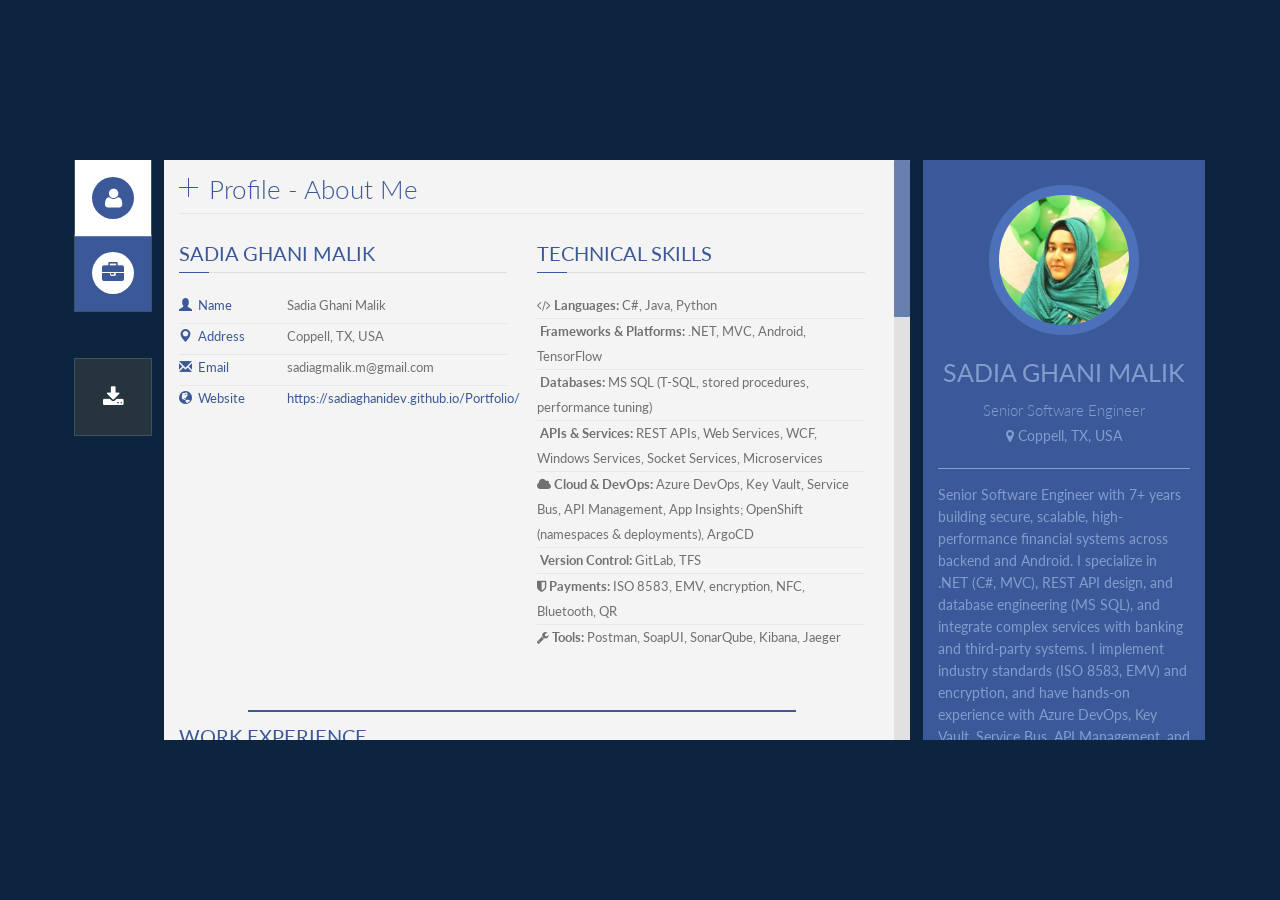
==== index.html @ 2fa60f5a "updated" ====
<!DOCTYPE html>
<!--[if lt IE 7]>      
<html class="no-js lt-ie9 lt-ie8 lt-ie7">
   <![endif]-->
   <!--[if IE 7]>         
   <html class="no-js lt-ie9 lt-ie8">
      <![endif]-->
      <!--[if IE 8]>         
      <html class="no-js lt-ie9">
         <![endif]-->
         <!--[if gt IE 8]><!-->
         <html class="no-js">
            <!--<![endif]-->
            <head>
               <title>Sadia Ghani Malik</title>
               <meta http-equiv="content-type" content="text/html; charset=utf-8" />
               <meta http-equiv="X-UA-Compatible" content="IE=edge,chrome=1">
               <meta name="viewport" content="width=device-width, initial-scale=1, maximum-scale=1" />
               <meta name="description" content="Senior Software Engineer specializing in secure, scalable financial systems: .NET, Android, ISO 8583/EMV, Azure DevOps." />
               <!-- CSS | bootstrap -->
               <link rel="stylesheet" type="text/css" href="css/bootstrap.min.css" />
               <!-- CSS | font-awesome -->
               <link rel="stylesheet" type="text/css" href="css/font-awesome.min.css" />
               <!-- CSS | animate -->
               <link rel="stylesheet" type="text/css" href="css/animate.min.css" />
               <!-- CSS | Normalize -->
               <link rel="stylesheet" type="text/css" href="css/jquery.mCustomScrollbar.css" />
               <!-- CSS | Colors -->
               <link rel="stylesheet" type="text/css" href="css/colors/DarkBlue.css" />
               <!-- CSS | Style -->
               <link rel="stylesheet" type="text/css" href="css/main.css" />
               <!-- CSS | prettyPhoto -->
               <link rel="stylesheet" type="text/css" href="css/prettyPhoto.css" />
               <!-- CSS | Google Fonts -->
               <link href="https://fonts.googleapis.com/css?family=Lato:300,400" rel='stylesheet' type='text/css'>
               <style>
                  @media only screen and (max-width: 991px) {
                    .resp-vtabs .resp-tabs-container { margin-left: 13px; }
                  }
                  @media only screen and (min-width: 800px) and (max-width: 991px) {
                    .resp-vtabs .resp-tabs-container { margin-left: 13px; width: 89%; }
                  }
               </style>
            </head>
            <body>
               <!--[if lt IE 7]>
               <p class="browsehappy">You are using an <strong>outdated</strong> browser. Please <a href="http://browsehappy.com/">upgrade your browser</a> to improve your experience.</p>
               <![endif]-->
               <!-- Laoding page -->
               <div id="preloader"><div id="spinner"></div></div>

               <div class="wrapper">
                  <section class="tab-content">
                     <div class="container">
                        <div class="row">
                           <div class="col-md-12">
                              <div class="row">
                                 <div class="col-md-3 widget-profil">
                                    <div class="row">
                                       <!-- Profile Image -->
                                       <div class="col-lg-12 col-md-12 col-sm-3 col-xs-12">
                                          <div class="image-holder one" id="pic_prof_1" style="display:none">
                                             <img class="head-image up circle" src="http://placehold.it/150x150" width="150" height="150" alt="" />
                                             <img class="head-image up-left circle" src="http://placehold.it/150x150" width="150" height="150" alt="" />
                                             <img class="head-image left circle" src="http://placehold.it/150x150" width="150" height="150" alt="" />
                                             <img class="head-image down-left circle" src="http://placehold.it/150x150" width="150" height="150" alt="" />
                                             <img class="head-image down circle" src="http://placehold.it/150x150" width="150" height="150" alt="" />
                                             <img class="head-image down-right circle" src="http://placehold.it/150x150" width="150" height="150" alt="" />
                                             <img class="head-image right circle" src="http://placehold.it/150x150" width="150" height="150" alt="" />
                                             <img class="head-image up-right circle" src="http://placehold.it/150x150" width="150" height="150" alt="" />
                                             <img class="head-image front circle" src="http://placehold.it/150x150" width="150" height="150" alt="" />
                                          </div>
                                          <div class="circle-img" id="pic_prof_2"></div>
                                       </div>
                                       <!-- End Profile Image -->
                                       <div class="col-lg-12 col-md-12 col-sm-9 col-xs-12">
                                          <!-- Profile info -->
                                          <div id="profile_info">
                                             <h1 id="name" class="transition-02">Sadia Ghani Malik</h1>
                                             <h4 class="line">Senior Software Engineer</h4>
                                             <h6><span class="fa fa-map-marker"></span> Coppell, TX, USA</h6>
                                          </div>
                                          <!-- End Profile info -->
                                          <!-- Profile Description -->
                                          <div id="profile_desc">
                                             <p>
                                               Senior Software Engineer with 7+ years building secure, scalable, high-performance financial systems across backend and Android. I specialize in .NET (C#, MVC), REST API design, and database engineering (MS SQL), and integrate complex services with banking and third-party systems. I implement industry standards (ISO 8583, EMV) and encryption, and have hands-on experience with Azure DevOps, Key Vault, Service Bus, API Management, and observability (App Insights, Kibana, Jaeger). I enjoy mentoring teams and translating deep technical concepts for business stakeholders.
                                             </p>
                                          </div>
                                          <!-- End Profile Description -->
                                          <!-- Social -->
                                          <div id="profile_social">
                                             <h6>My Social Profiles</h6>
                                             <a href="https://www.linkedin.com/in/sadiaghanimalik"><i class="fa fa-linkedin"></i></a>
                                             <div class="clear"></div>
                                          </div>
                                          <!-- End Social -->
                                       </div>
                                    </div>
                                 </div>

                                 <div class="col-md-9 flexy_content" style="padding-left:0;padding-right:0;">
                                    <!-- verticalTab menu -->
                                    <div id="verticalTab">
                                       <ul class="resp-tabs-list">
                                          <li class="tabs-profile hi-icon-wrap hi-icon-effect-5 hi-icon-effect-5a profile" data-tab-name="profile">
                                             <span class="tite-list">profile</span>
                                             <i class="fa fa-user icon_menu icon_menu_active"></i>
                                          </li>
                                          <li class="tabs-portfolio hi-icon-wrap hi-icon-effect-5 hi-icon-effect-5a" data-tab-name="portfolio" style="margin-bottom:48px !important;">
                                             <span class="tite-list">portfolio</span>
                                             <i class="fa fa-briefcase icon_menu"></i>
                                          </li>
                                          <a href="cv/Sadia_Ghani_CV.pdf" id="downlowd"><i class="fa fa-download icon_print"></i> </a>
                                       </ul>

                                       <div class="resp-tabs-container">
                                          <!-- profile -->
                                          <div id="profile" class="content_2">
                                             <h1 class="h-bloc">Profile - About Me</h1>

                                             <div class="row top-p">
                                                <div class="col-md-6 profile-l">
                                                   <div class="title_content">
                                                      <div class="text_content">Sadia Ghani Malik</div>
                                                      <div class="clear"></div>
                                                   </div>
                                                   <ul class="about">
                                                      <li>
                                                         <i class="glyphicon glyphicon-user"></i>
                                                         <label>Name</label>
                                                         <span class="value">Sadia Ghani Malik</span>
                                                         <div class="clear"></div>
                                                      </li>
                                                      <li>
                                                         <i class="glyphicon glyphicon-map-marker"></i>
                                                         <label>Address</label>
                                                         <span class="value"> Coppell, TX, USA</span>
                                                         <div class="clear"></div>
                                                      </li>
                                                      <li>
                                                         <i class="glyphicon glyphicon-envelope"></i>
                                                         <label>Email</label>
                                                         <span class="value">sadiagmalik.m@gmail.com</span>
                                                         <div class="clear"></div>
                                                      </li>
                                                      <li>
                                                         <i class="glyphicon glyphicon-globe"></i>
                                                         <label>Website</label>
                                                         <span class="value"><a href="#" target="_blank">https://sadiaghanidev.github.io/Portfolio/</a></span>
                                                         <div class="clear"></div>
                                                      </li>
                                                   </ul>
                                                </div>

                                                <!-- Skills -->
                                                <div class="col-md-6">
                                                   <div class="title_content">
                                                      <div class="text_content">Technical Skills</div>
                                                      <div class="clear"></div>
                                                   </div>
                                                   <ul class="about">
                                                      <li><i class="fa fa-code"></i> <strong>Languages:</strong> C#, Java, Python</li>
                                                      <li><i class="fa fa-cubes"></i> <strong>Frameworks &amp; Platforms:</strong> .NET, MVC, Android, TensorFlow</li>
                                                      <li><i class="fa fa-database"></i> <strong>Databases:</strong> MS SQL (T-SQL, stored procedures, performance tuning)</li>
                                                      <li><i class="fa fa-plug"></i> <strong>APIs &amp; Services:</strong> REST APIs, Web Services, WCF, Windows Services, Socket Services, Microservices</li>
                                                      <li><i class="fa fa-cloud"></i> <strong>Cloud &amp; DevOps:</strong> Azure DevOps, Key Vault, Service Bus, API Management, App Insights; OpenShift (namespaces &amp; deployments), ArgoCD</li>
                                                      <li><i class="fa fa-git"></i> <strong>Version Control:</strong> GitLab, TFS</li>
                                                      <li><i class="fa fa-shield"></i> <strong>Payments:</strong> ISO 8583, EMV, encryption, NFC, Bluetooth, QR</li>
                                                      <li><i class="fa fa-wrench"></i> <strong>Tools:</strong> Postman, SoapUI, SonarQube, Kibana, Jaeger</li>
                                                   </ul>
                                                </div>
                                             </div>

                                             <!-- Experience -->
                                             <div class="clear"></div>
                                             <div class="border-list"></div>
                                             <div class="title_content">
                                                <div class="text_content">Work Experience</div>
                                                <div class="clear"></div>
                                             </div>

                                             <div class="row">
                                                <div class="col-md-12">
                                                   <h4><strong>Senior Software Engineer (.NET)</strong> — Veripark Pvt Ltd <span style="font-weight:300">| Mar 2024 – Jun 2025</span></h4>
                                                   <ul class="list-unstyled" style="margin-bottom:20px;">
                                                      <li>• Built and supported VeriLink integrations with core banking systems; aligned services with BIAN standards for interoperability.</li>
                                                      <li>• Worked across Azure DevOps pipelines, Azure Key Vault, Service Bus, and API Management to ship secure, scalable services.</li>
                                                      <li>• Used App Insights, Kibana, and Jaeger for logging/tracing; contributed to YAML configs for OpenShift deployments integrated with ArgoCD.</li>
                                                      <li>• Collaborated with infra to streamline CI/CD and environment configurations.</li>
                                                   </ul>

                                                   <h4><strong>Software Development Manager / Senior Software Engineer / Software Developer</strong> — Wemsol Pvt Ltd <span style="font-weight:300">| Mar 2016 – Apr 2022</span></h4>
                                                   <ul class="list-unstyled">
                                                      <li>• Implemented ISO 8583 messaging between POS and providers (e.g., Euronet) to ensure secure transaction processing.</li>
                                                      <li>• Led Visa/Mastercard/UnionPay certifications; enforced global payment standards.</li>
                                                      <li>• Revamped Keenu Wallet to layered architecture using Factory Pattern, reducing duplication &gt;30% and improving scalability.</li>
                                                      <li>• Built .NET Core services with Onion architecture and patterns; migrated inline SQL to stored procedures (cut execution time ~40%).</li>
                                                      <li>• Added queue-based transactions for alerts/rewards to improve throughput; optimized payload compression for faster backend communication.</li>
                                                      <li>• Built secure Android apps with AES, QR, NFC, and Bluetooth; mentored team and supported banking/ticketing/billing integrations end-to-end.</li>
                                                   </ul>
                                                </div>
                                             </div>

                                             <!-- Education -->
                                             <div class="clear"></div>
                                             <div class="border-list"></div>
                                             <div class="title_content">
                                                <div class="text_content">Education</div>
                                                <div class="clear"></div>
                                             </div>
                                             <ul class="about">
                                                <li>
                                                  <i class="fa fa-graduation-cap"></i>
                                                  <strong>MS, Data Science</strong> — National University of Computer &amp; Emerging Sciences (FAST), Karachi, Pakistan <span style="font-weight:300">| Aug 2019 – Jun 2023</span>
                                                </li>
                                                <li>
                                                  <i class="fa fa-graduation-cap"></i>
                                                  <strong>BS, Computer Engineering</strong> — Sir Syed University of Engineering &amp; Technology (SSUET), Karachi, Pakistan <span style="font-weight:300">| Jan 2012 – Dec 2015</span> — <em>Award: Gold Medal</em>
                                                </li>
                                             </ul>

                                             <!-- Certifications -->
                                             <div class="clear"></div>
                                             <div class="border-list"></div>
                                             <div class="title_content">
                                                <div class="text_content">Certifications</div>
                                                <div class="clear"></div>
                                             </div>
                                             <ul class="about">
                                                <li><i class="fa fa-certificate"></i> Neural Networks and Deep Learning (Coursera), May 2020</li>
                                                <li><i class="fa fa-certificate"></i> Android Application Development (AMI Apex), Jan–May 2015</li>
                                                <li><i class="fa fa-certificate"></i> .NET Development (SSUET), Feb–Apr 2014</li>
                                                <li><i class="fa fa-certificate"></i> HTML5 (SSUET), May–Sep 2013</li>
                                             </ul>

                                             <!-- Publications -->
                                             <div class="clear"></div>
                                             <div class="border-list"></div>
                                             <div class="title_content">
                                                <div class="text_content">Research &amp; Publications</div>
                                                <div class="clear"></div>
                                             </div>
                                             <ul class="about">
                                                <li>
                                                  <i class="fa fa-file-text-o"></i>
                                                  Malik, S. G., Jamil, S. S., Aziz, A., Ullah, S., Ullah, I., &amp; Abohashrh, M. (2024). High-Precision Skin Disease Diagnosis through Deep Learning on Dermoscopic Images. <em>Bioengineering</em>, 11(9), 867.
                                                </li>
                                             </ul>

                                             <!-- Services (kept, but clarified) -->
                                             <div class="clear"></div>
                                             <div class="border-list"></div>
                                             <div class="row" id="services" style="margin-left:2px">
                                                <div class="col-md-12">
                                                   <div class="title_content">
                                                      <div class="text_content">What I Do</div>
                                                      <div class="clear"></div>
                                                   </div>
                                                   <div class="col-md-4 pack-service">
                                                      <div class="service">
                                                         <div class="service-icon"><i class="fa fa-mobile"></i></div>
                                                         <div class="service-detail">
                                                            <h6>Android &amp; Mobile</h6>
                                                            <p>Secure Android apps with NFC, QR, Bluetooth, AES; performance-minded UX.</p>
                                                         </div>
                                                      </div>
                                                   </div>
                                                   <div class="col-md-4 pack-service">
                                                      <div class="service">
                                                         <div class="service-icon"><i class="fa fa-cogs"></i></div>
                                                         <div class="service-detail">
                                                            <h6>.NET Backend</h6>
                                                            <p>REST APIs, microservices, WCF/Windows services, SQL optimization.</p>
                                                         </div>
                                                      </div>
                                                   </div>
                                                   <div class="col-md-4 pack-service">
                                                      <div class="service">
                                                         <div class="service-icon"><i class="fa fa-cloud"></i></div>
                                                         <div class="service-detail">
                                                            <h6>Cloud &amp; DevOps</h6>
                                                            <p>Azure DevOps pipelines, Key Vault, Service Bus, API Mgmt, observability.</p>
                                                         </div>
                                                      </div>
                                                   </div>
                                                </div>
                                             </div>

                                             <div class="clear"></div>
                                             <div class="border-list"></div>
                                             <div class="clear"></div>
                                          </div>
                                          <!-- End .profile -->

                                          <!-- .portfolio (unchanged) -->
                                          <div id="portfolio" class="content_2">
                                             <h1 class="h-bloc">Portfolio - My Works</h1>
                                             <div class="container-portfolio">
                                                <ul id="filters" class="clearfix">
                                                   <li><span class="filter active" data-filter="catScanNPay catKRLP catBAHL catDC">All</span></li>
                                                   <li><span class="filter" data-filter="catScanNPay">ScanNPay</span></li>
                                                   <li><span class="filter" data-filter="catBAHL">Bank Al Habib</span></li>
                                                   <li><span class="filter" data-filter="catDC">Debit Credit</span></li>
                                                </ul>

                                                <div id="portfoliolist">
                                                   <!-- ScanNPay items (unchanged) -->
                                                   <div class="portfolio catScanNPay" data-cat="catScanNPay">
                                                      <div class="portfolio-wrapper">
                                                         <a href="images/portfolioImages/ScanNPay/1SCANNPAY.jpg" rel="portfolio">
                                                            <img src="images/portfolioImages/ScanNPay/1SCANNPAY.jpg" alt="Visual Infography" />
                                                            <div class="label"><div class="label-text">
                                                               <a class="text-title">Scan N Pay</a>
                                                               <span class="text-category">QR Payment</span>
                                                            </div><div class="label-bg"></div></div>
                                                         </a>
                                                      </div>
                                                   </div>

                                                   <div class="portfolio catScanNPay" data-cat="catScanNPay">
                                                      <div class="portfolio-wrapper">
                                                         <a href="images/portfolioImages/ScanNPay/2SCANNPAY.jpg" rel="portfolio">
                                                            <img src="images/portfolioImages/ScanNPay/2SCANNPAY.jpg" alt="Visual Infography" />
                                                            <div class="label"><div class="label-text">
                                                               <a class="text-title">Scan N Pay</a>
                                                               <span class="text-category">QR Payment</span>
                                                            </div><div class="label-bg"></div></div>
                                                         </a>
                                                      </div>
                                                   </div>

                                                   <div class="portfolio catScanNPay" data-cat="catScanNPay">
                                                      <div class="portfolio-wrapper">
                                                         <a href="images/portfolioImages/ScanNPay/3SCANNPAY.jpg" rel="portfolio">
                                                            <img src="images/portfolioImages/ScanNPay/3SCANNPAY.jpg" alt="Visual Infography" />
                                                            <div class="label"><div class="label-text">
                                                               <a class="text-title">Scan N Pay</a>
                                                               <span class="text-category">QR Payment</span>
                                                            </div><div class="label-bg"></div></div>
                                                         </a>
                                                      </div>
                                                   </div>

                                                   <div class="portfolio catScanNPay" data-cat="catScanNPay">
                                                      <div class="portfolio-wrapper">
                                                         <a href="images/portfolioImages/ScanNPay/4SCANNPAY.jpg" rel="portfolio">
                                                            <img src="images/portfolioImages/ScanNPay/4SCANNPAY.jpg" alt="Visual Infography" />
                                                            <div class="label"><div class="label-text">
                                                               <a class="text-title">Scan N Pay</a>
                                                               <span class="text-category">QR Payment</span>
                                                            </div><div class="label-bg"></div></div>
                                                         </a>
                                                      </div>
                                                   </div>

                                                   <div class="portfolio catScanNPay" data-cat="catScanNPay">
                                                      <div class="portfolio-wrapper">
                                                         <a href="images/portfolioImages/ScanNPay/5SCANNPAY.jpg" rel="portfolio">
                                                            <img src="images/portfolioImages/ScanNPay/5SCANNPAY.jpg" alt="Visual Infography" />
                                                            <div class="label"><div class="label-text">
                                                               <a class="text-title">Scan N Pay</a>
                                                               <span class="text-category">QR Payment</span>
                                                            </div><div class="label-bg"></div></div>
                                                         </a>
                                                      </div>
                                                   </div>

                                                   <div class="portfolio catScanNPay" data-cat="catScanNPay">
                                                      <div class="portfolio-wrapper">
                                                         <a href="images/portfolioImages/ScanNPay/6SCANNPAY.jpg" rel="portfolio">
                                                            <img src="images/portfolioImages/ScanNPay/6SCANNPAY.jpg" alt="Visual Infography" />
                                                            <div class="label"><div class="label-text">
                                                               <a class="text-title">Scan N Pay</a>
                                                               <span class="text-category">QR Payment</span>
                                                            </div><div class="label-bg"></div></div>
                                                         </a>
                                                      </div>
                                                   </div>

                                                   <div class="portfolio catScanNPay" data-cat="catScanNPay">
                                                      <div class="portfolio-wrapper">
                                                         <a href="images/portfolioImages/ScanNPay/7SCANNPAY.jpg" rel="portfolio">
                                                            <img src="images/portfolioImages/ScanNPay/7SCANNPAY.jpg" alt="Visual Infography" />
                                                            <div class="label"><div class="label-text">
                                                               <a class="text-title">Scan N Pay</a>
                                                               <span class="text-category">QR Payment</span>
                                                            </div><div class="label-bg"></div></div>
                                                         </a>
                                                      </div>
                                                   </div>

                                                   <div class="portfolio catScanNPay" data-cat="catScanNPay">
                                                      <div class="portfolio-wrapper">
                                                         <a href="images/portfolioImages/ScanNPay/8SCANNPAY.jpg" rel="portfolio">
                                                            <img src="images/portfolioImages/ScanNPay/8SCANNPAY.jpg" alt="Visual Infography" />
                                                            <div class="label"><div class="label-text">
                                                               <a class="text-title">Scan N Pay</a>
                                                               <span class="text-category">QR Payment</span>
                                                            </div><div class="label-bg"></div></div>
                                                         </a>
                                                      </div>
                                                   </div>

                                                   <div class="portfolio catScanNPay" data-cat="catScanNPay">
                                                      <div class="portfolio-wrapper">
                                                         <a href="images/portfolioImages/ScanNPay/9SCANNPAY.jpg" rel="portfolio">
                                                            <img src="images/portfolioImages/ScanNPay/9SCANNPAY.jpg" alt="Visual Infography" />
                                                            <div class="label"><div class="label-text">
                                                               <a class="text-title">Scan N Pay</a>
                                                               <span class="text-category">QR Payment</span>
                                                            </div><div class="label-bg"></div></div>
                                                         </a>
                                                      </div>
                                                   </div>

                                                   <div class="portfolio catScanNPay" data-cat="catScanNPay">
                                                      <div class="portfolio-wrapper">
                                                         <a href="images/portfolioImages/ScanNPay/10SCANNPAY.jpg" rel="portfolio">
                                                            <img src="images/portfolioImages/ScanNPay/10SCANNPAY.jpg" alt="Visual Infography" />
                                                            <div class="label"><div class="label-text">
                                                               <a class="text-title">Scan N Pay</a>
                                                               <span class="text-category">QR Payment</span>
                                                            </div><div class="label-bg"></div></div>
                                                         </a>
                                                      </div>
                                                   </div>

                                                   <div class="portfolio catScanNPay" data-cat="catScanNPay">
                                                      <div class="portfolio-wrapper">
                                                         <a href="images/portfolioImages/ScanNPay/11SCANNPAY.jpg" rel="portfolio">
                                                            <img src="images/portfolioImages/ScanNPay/11SCANNPAY.jpg" alt="Visual Infography" />
                                                            <div class="label"><div class="label-text">
                                                               <a class="text-title">Scan N Pay</a>
                                                               <span class="text-category">QR Payment</span>
                                                            </div><div class="label-bg"></div></div>
                                                         </a>
                                                      </div>
                                                   </div>

                                                   <div class="portfolio catScanNPay" data-cat="catScanNPay">
                                                      <div class="portfolio-wrapper">
                                                         <a href="images/portfolioImages/ScanNPay/12SCANNPAY.jpg" rel="portfolio">
                                                            <img src="images/portfolioImages/ScanNPay/12SCANNPAY.jpg" alt="Visual Infography" />
                                                            <div class="label"><div class="label-text">
                                                               <a class="text-title">Scan N Pay</a>
                                                               <span class="text-category">QR Payment</span>
                                                            </div><div class="label-bg"></div></div>
                                                         </a>
                                                      </div>
                                                   </div>

                                                   <div class="portfolio catScanNPay" data-cat="catScanNPay">
                                                      <div class="portfolio-wrapper">
                                                         <a href="images/portfolioImages/ScanNPay/13SCANNPAY0.jpg" rel="portfolio">
                                                            <img src="images/portfolioImages/ScanNPay/13SCANNPAY.jpg" alt="Visual Infography" />
                                                            <div class="label"><div class="label-text">
                                                               <a class="text-title">Scan N Pay</a>
                                                               <span class="text-category">QR Payment</span>
                                                            </div><div class="label-bg"></div></div>
                                                         </a>
                                                      </div>
                                                   </div>

                                                   <div class="portfolio catScanNPay" data-cat="catScanNPay">
                                                      <div class="portfolio-wrapper">
                                                         <a href="images/portfolioImages/ScanNPay/14SCANNPAY.jpg" rel="portfolio">
                                                            <img src="images/portfolioImages/ScanNPay/14SCANNPAY.jpg" alt="Visual Infography" />
                                                            <div class="label"><div class="label-text">
                                                               <a class="text-title">Scan N Pay</a>
                                                               <span class="text-category">QR Payment</span>
                                                            </div><div class="label-bg"></div></div>
                                                         </a>
                                                      </div>
                                                   </div>

                                                   <div class="portfolio catScanNPay" data-cat="catScanNPay">
                                                      <div class="portfolio-wrapper">
                                                         <a href="images/portfolioImages/ScanNPay/15SCANNPAY.jpg" rel="portfolio">
                                                            <img src="images/portfolioImages/ScanNPay/15SCANNPAY.jpg" alt="Visual Infography" />
                                                            <div class="label"><div class="label-text">
                                                               <a class="text-title">Scan N Pay</a>
                                                               <span class="text-category">QR Payment</span>
                                                            </div><div class="label-bg"></div></div>
                                                         </a>
                                                      </div>
                                                   </div>

                                                   <div class="portfolio catScanNPay" data-cat="catScanNPay">
                                                      <div class="portfolio-wrapper">
                                                         <a href="images/portfolioImages/ScanNPay/16SCANNPAY.jpg" rel="portfolio">
                                                            <img src="images/portfolioImages/ScanNPay/16SCANNPAY.jpg" alt="Visual Infography" />
                                                            <div class="label"><div class="label-text">
                                                               <a class="text-title">Scan N Pay</a>
                                                               <span class="text-category">QR Payment</span>
                                                            </div><div class="label-bg"></div></div>
                                                         </a>
                                                      </div>
                                                   </div>

                                                   <div class="portfolio catScanNPay" data-cat="catScanNPay">
                                                      <div class="portfolio-wrapper">
                                                         <a href="images/portfolioImages/ScanNPay/17SCANNPAY.jpg" rel="portfolio">
                                                            <img src="images/portfolioImages/ScanNPay/17SCANNPAY.jpg" alt="Visual Infography" />
                                                            <div class="label"><div class="label-text">
                                                               <a class="text-title">Scan N Pay</a>
                                                               <span class="text-category">QR Payment</span>
                                                            </div><div class="label-bg"></div></div>
                                                         </a>
                                                      </div>
                                                   </div>

                                                   <!-- BAHL items (unchanged) -->
                                                   <div class="portfolio catBAHL" data-cat="catBAHL">
                                                      <div class="portfolio-wrapper">
                                                         <a href="images/portfolioImages/BAHL/1BAL.jpg" rel="portfolio">
                                                            <img src="images/portfolioImages/BAHL/1BAL.jpg" alt="Visual Infography" />
                                                            <div class="label"><div class="label-text">
                                                               <a class="text-title">Bank Al Habib</a>
                                                               <span class="text-category">Mobile Banking</span>
                                                            </div><div class="label-bg"></div></div>
                                                         </a>
                                                      </div>
                                                   </div>

                                                   <div class="portfolio catBAHL" data-cat="catBAHL">
                                                      <div class="portfolio-wrapper">
                                                         <a href="images/portfolioImages/BAHL/2BAL.jpg" rel="portfolio">
                                                            <img src="images/portfolioImages/BAHL/2BAL.jpg" alt="Visual Infography" />
                                                            <div class="label"><div class="label-text">
                                                               <a class="text-title">Bank Al Habib</a>
                                                               <span class="text-category">Mobile Banking</span>
                                                            </div><div class="label-bg"></div></div>
                                                         </a>
                                                      </div>
                                                   </div>

                                                   <div class="portfolio catBAHL" data-cat="catBAHL">
                                                      <div class="portfolio-wrapper">
                                                         <a href="images/portfolioImages/BAHL/3BAL.jpg" rel="portfolio">
                                                            <img src="images/portfolioImages/BAHL/3BAL.jpg" alt="Visual Infography" />
                                                            <div class="label"><div class="label-text">
                                                               <a class="text-title">Bank Al Habib</a>
                                                               <span class="text-category">Mobile Banking</span>
                                                            </div><div class="label-bg"></div></div>
                                                         </a>
                                                      </div>
                                                   </div>

                                                   <div class="portfolio catBAHL" data-cat="catBAHL">
                                                      <div class="portfolio-wrapper">
                                                         <a href="images/portfolioImages/BAHL/4BAL.jpg" rel="portfolio">
                                                            <img src="images/portfolioImages/BAHL/4BAL.jpg" alt="Visual Infography" />
                                                            <div class="label"><div class="label-text">
                                                               <a class="text-title">Bank Al Habib</a>
                                                               <span class="text-category">Mobile Banking</span>
                                                            </div><div class="label-bg"></div></div>
                                                         </a>
                                                      </div>
                                                   </div>

                                                   <div class="portfolio catBAHL" data-cat="catBAHL">
                                                      <div class="portfolio-wrapper">
                                                         <a href="images/portfolioImages/BAHL/5BAL.jpg" rel="portfolio">
                                                            <img src="images/portfolioImages/BAHL/5BAL.jpg" alt="Visual Infography" />
                                                            <div class="label"><div class="label-text">
                                                               <a class="text-title">Bank Al Habib</a>
                                                               <span class="text-category">Mobile Banking</span>
                                                            </div><div class="label-bg"></div></div>
                                                         </a>
                                                      </div>
                                                   </div>

                                                   <div class="portfolio catBAHL" data-cat="catBAHL">
                                                      <div class="portfolio-wrapper">
                                                         <a href="images/portfolioImages/BAHL/6BAL.jpg" rel="portfolio">
                                                            <img src="images/portfolioImages/BAHL/6BAL.jpg" alt="Visual Infography" />
                                                            <div class="label"><div class="label-text">
                                                               <a class="text-title">Bank Al Habib</a>
                                                               <span class="text-category">Mobile Banking</span>
                                                            </div><div class="label-bg"></div></div>
                                                         </a>
                                                      </div>
                                                   </div>

                                                   <div class="portfolio catBAHL" data-cat="catBAHL">
                                                      <div class="portfolio-wrapper">
                                                         <a href="images/portfolioImages/BAHL/7BAL.jpg" rel="portfolio">
                                                            <img src="images/portfolioImages/BAHL/7BAL.jpg" alt="Visual Infography" />
                                                            <div class="label"><div class="label-text">
                                                               <a class="text-title">Bank Al Habib</a>
                                                               <span class="text-category">Mobile Banking</span>
                                                            </div><div class="label-bg"></div></div>
                                                         </a>
                                                      </div>
                                                   </div>

                                                   <div class="portfolio catBAHL" data-cat="catBAHL">
                                                      <div class="portfolio-wrapper">
                                                         <a href="images/portfolioImages/BAHL/8BAL.jpg" rel="portfolio">
                                                            <img src="images/portfolioImages/BAHL/8BAL.jpg" alt="Visual Infography" />
                                                            <div class="label"><div class="label-text">
                                                               <a class="text-title">Bank Al Habib</a>
                                                               <span class="text-category">Mobile Banking</span>
                                                            </div><div class="label-bg"></div></div>
                                                         </a>
                                                      </div>
                                                   </div>

                                                   <div class="portfolio catBAHL" data-cat="catBAHL">
                                                      <div class="portfolio-wrapper">
                                                         <a href="images/portfolioImages/BAHL/9BAL.jpg" rel="portfolio">
                                                            <img src="images/portfolioImages/BAHL/9BAL.jpg" alt="Visual Infography" />
                                                            <div class="label"><div class="label-text">
                                                               <a class="text-title">Bank Al Habib</a>
                                                               <span class="text-category">Mobile Banking</span>
                                                            </div><div class="label-bg"></div></div>
                                                         </a>
                                                      </div>
                                                   </div>

                                                   <div class="portfolio catBAHL" data-cat="catBAHL">
                                                      <div class="portfolio-wrapper">
                                                         <a href="images/portfolioImages/BAHL/10BAL.jpg" rel="portfolio">
                                                            <img src="images/portfolioImages/BAHL/10BAL.jpg" alt="Visual Infography" />
                                                            <div class="label"><div class="label-text">
                                                               <a class="text-title">Bank Al Habib</a>
                                                               <span class="text-category">Mobile Banking</span>
                                                            </div><div class="label-bg"></div></div>
                                                         </a>
                                                      </div>
                                                   </div>

                                                   <!-- DC items (unchanged) -->
                                                   <div class="portfolio catDC" data-cat="catDC">
                                                      <div class="portfolio-wrapper">
                                                         <a href="images/portfolioImages/DC/1DC.jpg" rel="portfolio">
                                                            <img src="images/portfolioImages/DC/1DC.jpg" alt="Visual Infography" />
                                                            <div class="label"><div class="label-text">
                                                               <a class="text-title">Debit Credit</a>
                                                               <span class="text-category">Keenu Payments</span>
                                                            </div><div class="label-bg"></div></div>
                                                         </a>
                                                      </div>
                                                   </div>

                                                   <div class="portfolio catDC" data-cat="catDC">
                                                      <div class="portfolio-wrapper">
                                                         <a href="images/portfolioImages/DC/2DC.jpg" rel="portfolio">
                                                            <img src="images/portfolioImages/DC/2DC.jpg" alt="Visual Infography" />
                                                            <div class="label"><div class="label-text">
                                                               <a class="text-title">Debit Credit</a>
                                                               <span class="text-category">Keenu Payments</span>
                                                            </div><div class="label-bg"></div></div>
                                                         </a>
                                                      </div>
                                                   </div>

                                                   <div class="portfolio catDC" data-cat="catDC">
                                                      <div class="portfolio-wrapper">
                                                         <a href="images/portfolioImages/DC/3DC.jpg" rel="portfolio">
                                                            <img src="images/portfolioImages/DC/3DC.jpg" alt="Visual Infography" />
                                                            <div class="label"><div class="label-text">
                                                               <a class="text-title">Debit Credit</a>
                                                               <span class="text-category">Keenu Payments</span>
                                                            </div><div class="label-bg"></div></div>
                                                         </a>
                                                      </div>
                                                   </div>

                                                   <div class="portfolio catDC" data-cat="catDC">
                                                      <div class="portfolio-wrapper">
                                                         <a href="images/portfolioImages/DC/4DC.jpg" rel="portfolio">
                                                            <img src="images/portfolioImages/DC/4DC.jpg" alt="Visual Infography" />
                                                            <div class="label"><div class="label-text">
                                                               <a class="text-title">Debit Credit</a>
                                                               <span class="text-category">Keenu Payments</span>
                                                            </div><div class="label-bg"></div></div>
                                                         </a>
                                                      </div>
                                                   </div>

                                                   <div class="portfolio catDC" data-cat="catDC">
                                                      <div class="portfolio-wrapper">
                                                         <a href="images/portfolioImages/DC/5DC.jpg" rel="portfolio">
                                                            <img src="images/portfolioImages/DC/5DC.jpg" alt="Visual Infography" />
                                                            <div class="label"><div class="label-text">
                                                               <a class="text-title">Debit Credit</a>
                                                               <span class="text-category">Keenu Payments</span>
                                                            </div><div class="label-bg"></div></div>
                                                         </a>
                                                      </div>
                                                   </div>

                                                   <div class="portfolio catDC" data-cat="catDC">
                                                      <div class="portfolio-wrapper">
                                                         <a href="images/portfolioImages/DC/6DC.jpg" rel="portfolio">
                                                            <img src="images/portfolioImages/DC/6DC.jpg" alt="Visual Infography" />
                                                            <div class="label"><div class="label-text">
                                                               <a class="text-title">Debit Credit</a>
                                                               <span class="text-category">Keenu Payments</span>
                                                            </div><div class="label-bg"></div></div>
                                                         </a>
                                                      </div>
                                                   </div>

                                                   <div class="portfolio catDC" data-cat="catDC">
                                                      <div class="portfolio-wrapper">
                                                         <a href="images/portfolioImages/DC/7DC.jpg" rel="portfolio">
                                                            <img src="images/portfolioImages/DC/7DC.jpg" alt="Visual Infography" />
                                                            <div class="label"><div class="label-text">
                                                               <a class="text-title">Debit Credit</a>
                                                               <span class="text-category">Keenu Payments</span>
                                                            </div><div class="label-bg"></div></div>
                                                         </a>
                                                      </div>
                                                   </div>

                                                   <div class="portfolio catDC" data-cat="catDC">
                                                      <div class="portfolio-wrapper">
                                                         <a href="images/portfolioImages/DC/8DC.jpg" rel="portfolio">
                                                            <img src="images/portfolioImages/DC/8DC.jpg" alt="Visual Infography" />
                                                            <div class="label"><div class="label-text">
                                                               <a class="text-title">Debit Credit</a>
                                                               <span class="text-category">Keenu Payments</span>
                                                            </div><div class="label-bg"></div></div>
                                                         </a>
                                                      </div>
                                                   </div>

                                                   <div class="portfolio catDC" data-cat="catDC">
                                                      <div class="portfolio-wrapper">
                                                         <a href="images/portfolioImages/DC/9DC.jpg" rel="portfolio">
                                                            <img src="images/portfolioImages/DC/9DC.jpg" alt="Visual Infography" />
                                                            <div class="label"><div class="label-text">
                                                               <a class="text-title">Debit Credit</a>
                                                               <span class="text-category">Keenu Payments</span>
                                                            </div><div class="label-bg"></div></div>
                                                         </a>
                                                      </div>
                                                   </div>

                                                   <div class="portfolio catDC" data-cat="catDC">
                                                      <div class="portfolio-wrapper">
                                                         <a href="images/portfolioImages/DC/10DC.jpg" rel="portfolio">
                                                            <img src="images/portfolioImages/DC/10DC.jpg" alt="Visual Infography" />
                                                            <div class="label"><div class="label-text">
                                                               <a class="text-title">Debit Credit</a>
                                                               <span class="text-category">Keenu Payments</span>
                                                            </div><div class="label-bg"></div></div>
                                                         </a>
                                                      </div>
                                                   </div>

                                                   <div class="clear"></div>
                                                </div>
                                             </div>
                                          </div>
                                          <!-- End .portfolio -->
                                       </div>
                                       <!-- End #resp-tabs-container -->
                                    </div>
                                    <!-- End verticalTab -->
                                 </div>
                                 <!-- End flexy_content -->
                              </div>
                              <!-- End row -->
                           </div>
                           <!-- End col-md-12 -->
                        </div>
                        <!-- End row -->
                     </div>
                     <!-- End container -->
                  </section>
               </div>

               <!-- Scripts (unchanged) -->
               <script type="text/javascript" src="js/jquery.min.js"></script>
               <script type="text/javascript" src="js/bootstrap.min.js"></script>
               <script type="text/javascript" src="js/jquery.cycle2.min.js"></script>
               <script type="text/javascript" src="js/jquery.mixitup.min.js"></script>
               <script type="text/javascript" src="js/HeadImage.js"></script>
               <script type="text/javascript" src="js/easyResponsiveTabs.min.js"></script>
               <script type="text/javascript" src="js/jquery.mCustomScrollbar.concat.min.js"></script>
               <script type="text/javascript" src="js/jquery.prettyPhoto.js"></script>
               <script type="text/javascript" src="https://maps.googleapis.com/maps/api/js?libraries=places&key=AIzaSyDoNdvwiQR1E2EO95wiG7d4Zj0cXTL5PRQ"></script>
               <script type="text/javascript" src="js/gmaps.min.js"></script>
               <script type="text/javascript" src="js/main.js"></script>
               <script type="text/javascript">
                  var mouseX, mouseY, imageOne;
                  $(init);
                  $(window).load(init);
                  $(window).resize(init);
                  $(window).mousemove(getMousePosition);
                  function init() {
                      mouseX = 0; mouseY = 0;
                      imageOne = new HeadImage("one");
                  }
                  function getMousePosition(event) {
                      mouseX = event.pageX; mouseY = event.pageY;
                      imageOne.setImageDirection();
                  }
               </script>
               <!--[if lt IE 9]><script src="http://html5shiv.googlecode.com/svn/trunk/html5.js"></script><![endif]-->
            </body>
         </html>
---- css/colors/DarkBlue.css ----
/* ========================================================================================= */
/* ==================================== DarkBlue #3B5998 =================================== */
/* ========================================================================================= */

.btn-primary {
    background: #3B5998;
}
.btn-primary:hover {
    background: #3B5998;
}
a {
    color: #3B5998;
}
.icon_menu {
    background: #fff !important;
    color: #3B5998;
}
.icon_menu_active, .icon_menu_hover {
    background: #3B5998 !important;
    color: #fff !important;
    transition-property: background-color;
    transition-duration: 0.3s;
    transition-timing-function: linear;
}
.mCSB_dragger_bar {
    background: #3B5998 !important;
}
#style-2::-webkit-scrollbar-thumb {
    background-color:#3B5998;
}
.span-info {
    color: #3B5998;
}
#contactform .submit:hover, #comment_form .submit:hover {
    webkit-filter: brightness(98%) !important;
}
#profile .col-md-5 h2, #profile .col-md-5 h4, #resume .col-md-6 p, #resume .col-md-6 span.duration {
    color: #3B5998;
}
#resume .resume-left ul li h5 {
    border-bottom: 1px solid #3B5998;
}
.attributes span.glyphicon, .attributes h6 {
    color: #3B5998;
}
.blog-article a.read_m:hover {
    border: 1px solid #3B5998;
    background-color: #3B5998;
}
.border-list {
    border: 1px solid #3B5998;
}
.content-post h1 {
    color: #3B5998;
}
a.readmore:hover, a.readmore:focus, a.readmore:active {
    border: 1px solid #3B5998;
    background-color: #3B5998;
}
.border-list {
    border: 1px solid #3B5998;
}
.content-post h1 {
    color: #3B5998;
}
a.readmore:hover, a.readmore:focus, a.readmore:active {
    border: 1px solid #3B5998;
    background-color: #3B5998;
}
.ch-info-prof {
    background: rgba(76, 173, 252, 0.6);
}
#profile .col-md-6 h1 {
    color: #3B5998;
}
.download:hover span, .download:focus span {
    background: #3B5998;
}
.download span::before{
    color: #3B5998;
}
.download span, .ch-info .ch-info-back {
    background: #3B5998;
}
.resp-tabs-container h1 {
    color: #3B5998 !important;
    background: url(../../images/arrows-h3/arrow-DarkBlue-h3.png) no-repeat 0px 3px;
}

@media screen and (max-width:540px) {
    .content-inner {
        border-top: 5px solid #3B5998;
    }
}
#contactform .submit, #comment_form .submit {
    background-color: #3B5998;
}
#profile .about i.glyphicon, #profile .about label {
    color: #3B5998;
}
#section-title, #categories_sidebar ul.categories li a:hover {
    background: #3B5998;
}
#tags .tags_sidebar .tags-list li {
    border: 1px solid #3B5998;
    color: #3B5998;
}
#tags .tags_sidebar .tags-list li a {
    color: #3B5998;
}
#tags .tags_sidebar .tags-list li:hover {
    background: #3B5998;
}
h2.resp-accordion:hover .hi-icon, .no-touch .hi-icon-effect-5 .hi-icon:hover {
    border: 1px solid #3B5998 !important;
}
@media only screen and (max-width: 800px) {
    .icon_menu_active, .icon_menu_hover {
        background: #fff !important;
        color: #3B5998 !important;
        transition-property: background-color;
        transition-duration: 0.3s;
        transition-timing-function: linear;
    }
    h2.resp-accordion {
        background: #3B5998 !important;
    }
    h2.resp-accordion:hover {
        background: rgba(59, 89, 152, 0.8) !important;
    }
    h2.resp-tab-active {
        background: rgba(59, 89, 152, 0.8) !important;
    }
}
.title_content:after, .icon_content {
    background: #3B5998;
}
.text_content {
    color: #3B5998;
}
.panel-default>.panel-heading {
    color: #fff;
    background-color: #3B5998;
}
.nbs-flexisel-inner {
    border: 5px solid #3B5998;
}
.modal-header {
    background: #3B5998;
}
.skillbar-title, .skillbar-bar {
    background: rgba(59, 89, 152, 0.8);
}
.portfolio .label-bg, #filters li span.active {
    background: #3B5998;
}
.portfolio .label-bg, #filters li span:hover  {
    background: #3B5998;
    -webkit-transition: all .3s ease-in;
    -moz-transition: all .3s ease-in;
    -o-transition: all .3s ease-in;
    transition: all .3s ease-in;
}
#sidebar-right .search-blog i, #sidebar-left .search-blog i {
    background: #3B5998;
}
.icon-switcher {	
    color: #3B5998 !important;
}
.resp-tabs-list li {
    background: #3B5998;
    color: #fff;
}
#services .pack-service .service-icon i {
    border: 3px solid #3B5998;
    color: #3B5998;
    background: #fff;
}
#services .pack-service:hover .service-icon i {
    background: #3B5998;
}
.widget-profil{
    background: #3B5998;   
}
.widget-profil .head-image{
    border: 10px solid #4c70ba;
}
.widget-profil .circle-img {
    border: 10px solid #4c70ba;
}
.widget-profil  h1 {
    color:#839ccf;
}
.widget-profil  h4 {
    color:#839ccf; 
}
.widget-profil  h6 {
    color:#839ccf; 
}
.widget-profil  p {
    color:#839ccf !important;
}
.widget-profil #profile_desc {
    border-bottom: 1px solid #839ccf;
    border-top: 1px solid #839ccf;
}
#profile_social a:hover {
    color : #3B5998;
}
#profile_social a{
    background-color: #3B5998;
}
#blog .post_media {
    border-top: 5px solid #3B5998;
}
#blog .post_media  .post-format-icon {
    background: #3B5998;
}
.reference span {
    color : #3B5998;
}
---- css/main.css ----
/*--------------------------------------------------
----------------------- Base styles ----------------
---------------------------------------------------*/

@media (min-width: 1200px) {
    .container {
        width: 1130px !important;
    }
}

#preloader {
    position: fixed;
    width: 100%;
    height: auto;
    min-height: 100%;
    top: 0;
    left: 0;
    background-color: #ffffff;
    z-index: 9999;
}

#spinner {
    position: absolute;
    width: 80px;
    height: 80px;
    top: 50%;
    left: 50%;
    margin: -40px 0 0 -40px;
    background: url(../images/spinner.GIF) no-repeat;
}
#portfolio .mCSB_container { 
    margin-right: 0 !important; 
}

#custumize-style {
    display: none;
}
label {
    font-weight: 400 !important;
}
.text-left {
    text-align: left !important;
}
.clear {
    clear: both;
}
ul, li, nav {
    font: inherit;
    vertical-align: baseline;
    margin: 0;
    padding: 0;
    list-style: none;
}
body {
    margin: 0;
    font-family: 'Lato', sans-serif;
    font-weight: 400;
    font-size: 13px;
    line-height: 25px;
    color: #333333;
    overflow-x: hidden;
    background-color: #0c243d;
    padding: 0;
}
h1, h2, h3, h4, h5, h6, .h1, .h2, .h3, .h4, .h5, .h6 {
    font-family: 'Lato', sans-serif;
    font-weight: 300;
}

.wrapper {
    display: block;
    width: 100%;
    overflow: hidden;
    position: absolute;
    top: 50%; 
    margin: -290.5px auto 0 auto;
}
h1 {
    font-size: 18px;
    text-transform: uppercase;
    padding: 0;
    margin: 0;
}
.resp-tabs-container h1 {
    font-size: 26px;
    color: #999;
    text-transform: inherit;
    margin-top: 0;
    margin-bottom: 15px;
    padding-bottom: 10px;
    padding-left: 30px;
    border-bottom: 1px solid #e6e6e6;
}

.resp-tabs-container h1:not(.h-bloc) {
    background: none;
}

a {
    text-decoration: none !important;
}


/*--------------------------------------------------
---------------------- resp-tabs -------------------
---------------------------------------------------*/

.icon_menu {
    font-size: 22px;
    -webkit-transition: background 0.3s, color 0.3s, box-shadow 0.3s;
    -moz-transition: background 0.3s, color 0.3s, box-shadow 0.3s;
    transition: background 0.3s, color 0.3s, box-shadow 0.3s;
    display: inline-block;
    cursor: pointer;
    margin: 0;
    width: 42px !important;
    height: 42px !important;
    text-align: center;
    position: relative;
    z-index: 2;
    border-radius: 50%;
    -o-border-radius: 50%;
    -ms-border-radius: 50%;
    -webkit-border-radius: 50%;
    -moz-border-radius: 50%;
    line-height: 43px;
}

#verticalTab {
    z-index: 1;
    height: 100%;
    background: #fff;
}
l.resp-tabs-list, p {
    margin: 0;
    padding: 0;
}
.resp-tabs-list li {
    font-size: 13px;
    display: inline-block;
    padding: 13px 15px;
    margin: 0;
    list-style: none;
    cursor: pointer;
    float: left;
}
.resp-tabs-container {
    padding: 0;
    background-color: #fff;
    clear: left;
}
h2.resp-accordion {
    font-size: 15px;
    text-transform: uppercase;
    color: #fff;
    padding: 0.32em 0em 0.32em 0.70em;
    margin: 0;
    list-style: none;
    cursor: pointer;
    background: #303030; 
    border-bottom: 1px solid rgba(255, 255, 255, 0.1);
    line-height: 0px;
    cursor: pointer;
    padding: 5px;
    display: none;
}
.resp-tab-content {
    display: none;
}
.resp-tab-active {
    border-bottom: none;
    margin-bottom: -1px !important;
    padding: 12px 14px 14px 14px !important;
}
.resp-tab-active {
    border-bottom: none;
    background-color: #fff;
}
.resp-content-active, .resp-accordion-active {
    display: block;
}
.resp-tab-content {
    border: 1px solid #ccc;
}
h2.resp-accordion {
    font-size: 17px;
    margin: 0;
    padding: 10px 15px;
}
h2.resp-tab-active {
    border-bottom: 1px solid #ccc !important;
    margin-bottom: 0 !important;
    padding: 10px 15px !important;
}
h2.resp-tab-title:last-child {
    border-bottom: 12px solid #ccc !important;
    background: blue;
}
/*-----------------------------------*/
/*-----------Vertical tabs-----------*/
/*-----------------------------------*/

.resp-vtabs ul.resp-tabs-list {
    float: left;
    width: 9%;
    margin-bottom: 10px;
}
.resp-vtabs .resp-tabs-list li {
    display: block;
    padding: 17px !important;
    margin: 0;
    cursor: pointer;
    float: left;
    text-align: center;
    box-shadow: 0 0 0 1px rgba(255, 255, 255, 0.2);
}

.resp-vtabs .resp-tabs-list li:first-child {
    border-top: none;
}
.resp-vtabs .resp-tabs-list li:last-child {
    border-bottom: none;
}

.resp-vtabs .resp-tabs-container {	
    padding: 0;
    background-color: #f4f4f4;
    float: left;
    width: 88%;
    height: 580px;
    clear: none;
    margin-left: 13px;
}
.resp-vtabs .resp-tab-content {
    border: none;
}
.resp-vtabs li.resp-tab-active {
    border-right: none;
    color: #fff;
    position: relative;
    z-index: 1;
    padding: 17px !important;
    background: #fff;
}
.resp-tabs-list li:hover {
    -webkit-transition: all .6s ease-in;
    -moz-transition: all .6s ease-in;
    -o-transition: all .6s ease-in;
    transition: all .6s ease-in;
    background: #fff;
}
.resp-arrow {
    width: 0;
    height: 0;
    float: right;
    margin-top: 3px;
    border-left: 6px solid transparent;
    border-right: 6px solid transparent;
    border-top: 12px solid #c1c1c1;
}
h2.resp-tab-active span.resp-arrow {
    border: none;
    border-left: 6px solid transparent;
    border-right: 6px solid transparent;
    border-bottom: 12px solid #9B9797;
}
/*-----------------------------------*/
/*---------Accordion styles----------*/
/*-----------------------------------*/

.resp-easy-accordion h2.resp-accordion {
    display: block;
}
.resp-easy-accordion .resp-tab-content {
    border: 1px solid #c1c1c1;
}
.resp-easy-accordion .resp-tab-content:last-child {
    border-bottom: 1px solid #c1c1c1 !important;
}
.resp-jfit {
    width: 100%;
    margin: 0;
}
.resp-tab-content-active {
    display: block;
}
h2.resp-accordion:first-child {
    border-top: 1px solid rgba(255, 255, 255, 0.1) !important;
}

/*Here your can change the breakpoint to set the accordion, when screen resolution changed*/
@media only screen and (max-width: 800px) {
    ul.resp-tabs-list {
        display: none;
    }
    h2.resp-accordion {
        display: block;
    }
    .resp-vtabs .resp-tab-content {
        border: 1px solid #C1C1C1;
        padding: 15px;
    }
    .resp-vtabs .resp-tabs-container {
        border: none;
        float: none;
        width: 100%;
        min-height: initial;
        clear: none;
    }
    .resp-accordion-closed {
        display: none !important;
    }
    .resp-vtabs .resp-tab-content:last-child {
        border-bottom: 1px solid #c1c1c1 !important;
    }
    .scrollbar {
        height: 100% !important;
        overflow-y: hidden !important;
    }
    .contact-form .main-heading {
        margin-top: 45px;
    }

    .tiltle_contacts {
        margin-bottom: 0 !important;
    }
    .wrapper {
        position: relative !important;
        margin: 15px auto !important;
    }

    .flexy_content {
        clear: both;
    }
    .resp-vtabs .resp-tabs-container {
        margin-left: 0 !important;
    }
    ul.about li span.value {
        margin-right: 30px;
    }
    .tite-list-resp{
        position: relative;
        top: -3px;
        left: 10px;
    }
    .widget-profil #profile_desc{
        border-top: 0 !important;
        border-bottom: 0 !important;
    }

}
.tite-list {
    padding-left: 5px !important;
    font-size: 13px;
    position: relative;
    top: -6px;
    display:none;
}

.icon-list {
    font-size: 40px !important;
    left: 15px !important;
    text-align: center !important;
    position: relative;
    top: 2px;
}
p {
    font-size: 14px;
    line-height: 22px;
    text-align: left;
    margin: 0;
    color: #999 !important;
    font-family: 'Lato', sans-serif;
}
.active-hi-icon {
    background: #04B2E8 !important;
    border: 1px solid #04B2E8 !important;
}

.resp-tabs-list li:hover .hi-icon, .no-touch .hi-icon-effect-5 .hi-icon:hover {
    background: #04B2E8;
    border: 1px solid #04B2E8 !important;
}
h2.resp-accordion:hover .hi-icon, .no-touch .hi-icon-effect-5 .hi-icon:hover {
    background: #04B2E8;
}
h2.resp-accordion:hover {
    background: #282828;
}

/*--------------------------------------------------
------------------- Google Maps --------------------
---------------------------------------------------*/

#map {
    display: block;
    width: 100% !important;
    height: 300px !important;
    margin: 0 auto;
    -moz-box-shadow: 0 5px 20px #ccc;
    -webkit-box-shadow: 0 5px 20px #ccc;
    box-shadow: 0 5px 20px #ccc;
    border-bottom: 1px solid #CCC;
    border-top: 1px solid #CCC;
}
#map.large {
    height: 500px;
}
.overlay {
    display: block;
    text-align: center;
    color: #fff;
    font-size: 60px;
    line-height: 80px;
    opacity: 0.8;
    background: #4477aa;
    border: solid 3px #336699;
    border-radius: 4px;
    box-shadow: 2px 2px 10px #333;
    text-shadow: 1px 1px 1px #666;
    padding: 0 4px;
}
.overlay_arrow {
    left: 50%;
    margin-left: -16px;
    width: 0;
    height: 0;
    position: absolute;
}
.overlay_arrow.above {
    bottom: -15px;
    border-left: 16px solid transparent;
    border-right: 16px solid transparent;
    border-top: 16px solid #336699;
}
.overlay_arrow.below {
    top: -15px;
    border-left: 16px solid transparent;
    border-right: 16px solid transparent;
    border-bottom: 16px solid #336699;
}
/*--------------------------------------------------
----------------------- Contact --------------------
---------------------------------------------------*/

#contact-user {
    padding: 30px 0;
    overflow: hidden;
}
.contact-info, .contact-form {
    float: left;
    margin-bottom: 30px;
}
.contact-form {
    width: 100%;
}
.contact-info ul {
    float: left;
    margin-left: 0px; 
}
.contact-info ul li {
    font-size: 13px;
    line-height: 20px;
    color: #666;
    overflow: hidden;
    width: 267px;
}
#contactform,
#comment_form {
    padding-left: 0;
}
#contactform p,
#comment_form p {
    margin-bottom: 15px;
}
#contactform p label,
#comment_form p label {
    display: block;
    color: #999;
    margin-bottom: 8px;
    font-size: 13px;
}
#contactform .input,
#comment_form .input {
    line-height: 20px;
    height: 20px;
    width: 60%;
}
#contactform .textarea,
#comment_form .textarea {
    width: 95%;
}
#contactform .submit, #contactform .reset,
#comment_form .submit, #comment_form .reset {
    color: #fff;
    padding: 8px;
    border: none;
    cursor: pointer;
    font-size: 13px;
    margin-left: 23px;
}
#contactform .submit:hover,
#comment_form .submit:hover {
    -webkit-filter: brightness(98%) !important;
}

#contactform .reset:hover,
#comment_form .reset:hover {
    background-color: #666;
    -webkit-filter: brightness(98%);
}
#contactform .reset,
#comment_form .reset {
    background-color: #999999;
    width: 120px;
}
#contactform .input, .textarea,
#comment_form .input, .textarea {
    padding: 6px;
    background-color: #f5f5f5;
    border: 1px solid #CCC;
    color: #999;
    border-radius: 3px;
    -moz-border-radius: 3px;
    -webkit-border-radius: 3px;
    font-size: 13px;
}
#icon-status {
    cursor: pointer;
}
#maps-status {
    text-align: center;
    border: 3px solid #2f9b68;
    color: #2f9b68;
    width: 34px;
    margin: 0 auto;
    -webkit-border-radius: 10px;
    border-radius: 10px;
    margin-bottom: 10px;
}
#maps-status:hover {
    color: #fff;
    background: #2f9b68;
}
#contact {
    background-color: #fff;
}
.resp-tabs-list li span {
    text-transform : uppercase;
}

.content_2 {
    height: 580px;
    -webkit-box-sizing:border-box;
    -moz-box-sizing:border-box;
    box-sizing:border-box;		
}

/*--------------------------------------------------
----------------------- Portfolio ------------------
---------------------------------------------------*/

.container-portfolio { 
    position: relative; 
    width: 100%; 
    margin: 0 auto; 
    -webkit-transition: all 1s ease;
    -moz-transition: all 1s ease;
    -o-transition: all 1s ease;
    transition: all 1s ease;	
}

#filters {
    margin:1%;
    padding:0;
    list-style:none;
    display: inline-block;

}

#filters li {
    float:left;
    text-align: center;
}

#filters li span {
    display: block;
    padding:5px 20px;		
    text-decoration:none;
    color:#fff;
    cursor: pointer;
    background: #577285;
    margin: 2px;
}

#filters li span.active {
    color:#fff;
}

#portfoliolist .portfolio {
    -webkit-box-sizing: border-box;
    -moz-box-sizing: border-box;
    -o-box-sizing: border-box;
    width:31%;
    margin:1%;
    display:none;
    float:left;
    overflow:hidden;
}

.portfolio-wrapper {
    overflow:hidden;
    position: relative !important;
    background: #666;
    cursor:pointer;
}

.portfolio img {
    max-width:100%;
    position: relative;
}

.portfolio .label {
    position: absolute;
    width: 100%;
    height:40px;
    bottom:-40px;
    display: block !important;
}

.portfolio .label-bg {
    width: 100%;
    height:100%;
    position: absolute;
    top:0;
    left:0;
}

.portfolio .label-text {
    color:#fff;
    position: relative;
    z-index:500;
    padding:5px 8px;
    font-weight:300;
}

.portfolio .text-title {
    display:block;
    font-size:13px;
    margin: 1px;
    color : #fff;
    text-transform:capitalize;
}
#fancybox-title {
    margin-left: 10px !important;
    width: 380px !important;
    bottom: 10px !important;
    display: block !important;
}


@media only screen and (max-width: 767px) {

    #portfoliolist .portfolio {
        width:48%;
        margin:1%;
    }	

    .widget-profil,
    .flexy_content {
        margin-left: 10px;
        margin-right: 10px;
    }

}

@media only screen and (max-width: 550px) {

    #filters li  {
        width: 100%;
    }

    #profile .cycle-slideshow {
        display: none;
    }

}

/* #Clearing */
/* Self Clearing Goodness */
.container:after { content: "\0020"; display: block; height: 0; clear: both; visibility: hidden; }

.clearfix:before,
.clearfix:after,
.row:before,
.row:after {
    content: '\0020';
    display: block;
    overflow: hidden;
    visibility: hidden;
    width: 0;
    height: 0; }
.row:after,
.clearfix:after {
    clear: both; }
.row,
.clearfix {
    zoom: 1; }

.clear {
    clear: both;
    display: block;
    overflow: hidden;
    visibility: hidden;
    width: 0;
    height: 0;
}

/*--------------------------------------------------
---------------------- Title  ---------------------
---------------------------------------------------*/
.title_content {
    display: inline-block;
    font-size: 20px;
    color: #ffffff;
    text-align: center;
    width: 100%;
    margin-bottom: 20px;
    border-bottom: 1px solid #DDD;
}

.title_content:after {
    height: 1px;
    display: block;
    left: 0;
    content: " ";
    position: relative;
    width: 30px;
    top: 1px;
}

.text_content {
    display: inline-block;
    float: left;
    font-family: 'Lato', sans-serif;
    font-size: 20px;
    margin-top: 10px;
    text-transform: uppercase;
    padding-top: 2px;
    margin-bottom: 5px;
}
/*--------------------------------------------------
---------------------- Profile ---------------------
---------------------------------------------------*/
#profile .about i.glyphicon  {
    margin-right: 3px;
}

#profile .profile-r {
    padding-right: 0;
}
#profile .cycle-slideshow {
    margin-top: 19px;
    margin-bottom: 20px;
    width: 348px;
    height: 456px;
}
#profile .cycle-slideshow img {
    width: 100%;
}
.bottom-p .panel-body {
    padding: 15px;
    color: #999 !important;
    font-size: 14px;
    font-family: 'Lato', sans-serif;
}
.bottom-p .panel-group .panel {
    border-radius:0px;
}

.bottom-p .panel-heading {
    border-top-right-radius: 0px;
    border-top-left-radius: 0px;
}

ul.about li span.value {
    width: 220px;
    text-align: left;
    float: right;
}
ul.about li {
    margin: 0;
    color: #717171;
    display: block;
    font-size: 13px;
    border-bottom: 1px solid #e6e6e6;
}

ul.about li:last-child {
    border-bottom: none;
}
ul.about {
    margin-bottom: 30px;
}

#profile .bottom-p  {
    margin-top: 20px;
}

#profile .bottom-p p {
    border-left:0;
}


#profile .bottom-p h3 {
    margin-top: 60px;
    margin-bottom: 20px;
}
/** style profile 3 **/
.ch-grid-prof {
    margin: 20px 0 0 0;
    padding: 0;
    list-style: none;
    display: block;
    text-align: center;
    width: 100%;
}
.ch-grid-prof:after, .ch-item-prof:before {
    content: '';
    display: table;
}
.ch-grid-prof:after {
    clear: both;
}
.ch-grid-prof li {
    width: 220px;
    height: 220px;
    display: inline-block;
    margin: 20px;
}
.ch-items-prof {
    width: 150px;
    height: 150px;
    border-radius: 50%;
    overflow: hidden;
    position: relative;
    cursor: default;
    box-shadow: inset 0 0 0 5px rgba(255,255,255,0.6), 0 1px 2px rgba(0,0,0,0.1);
    box-shadow: inset 0 0 0 3px rgba(255,255,255,0.6), 0 1px 2px rgba(0,0,0,0.1);
    transition: all 0.4s ease-in-out;
    margin: 0 auto;
    margin-bottom: 10px;
}
.ch-info-prof {
    position: absolute;
    width: inherit;
    height: inherit;
    border-radius: 50%;
    overflow: hidden;
    opacity: 0;
    transition: all 0.4s ease-in-out;
    transform: scale(0);
}
.ch-info-prof h3 {
    color: #fff;
    text-transform: uppercase;
    letter-spacing: 2px;
    font-size: 25px;
    margin: 0 auto;
    padding: 50px 0 0 0;
    text-shadow: 0 0 1px #fff, 0 1px 2px rgba(0,0,0,0.3);
    line-height: 22px;
    border: none;
}
.ch-info-prof p {
    color: #fff;
    padding: 10px 5px;
    font-style: italic;
    margin: 0 30px;
    font-size: 12px;
    border-top: 1px solid rgba(255,255,255,0.5);
    opacity: 0;
    transition: all 1s ease-in-out 0.4s;
}
.ch-info-prof p a {
    display: block;
    color: rgba(255,255,255,0.7);
    font-style: normal;
    text-transform: uppercase;
    font-size: 9px;
    letter-spacing: 1px;
    padding-top: 4px;
}
.ch-info-prof p a:hover {
    color: rgba(255,242,34, 0.8);
}
.ch-items-prof:hover {
    box-shadow: inset 0 0 0 1px rgba(255,255,255,0.1), 0 1px 2px rgba(0,0,0,0.1);
}
.ch-items-prof:hover .ch-info-prof {
    transform: scale(1);
    opacity: 1;
}
.ch-items-prof:hover .ch-info-prof p {
    opacity: 1;
}


/*--------------------------------------------------
------------------- porfil-widget --------------------
---------------------------------------------------*/

.widget-profil{
    height: 580px;   
    float: right; 
}
.widget-profil .circle {
    display: block;
    width: 150px;
    height: 150px;
    margin: 1em auto;
    background-size: cover;
    background-repeat: no-repeat;
    background-position: center center;
    -webkit-border-radius: 99em;
    -moz-border-radius: 99em;
    border-radius: 99em;
}

.widget-profil .circle-img {
    display: block;
    width: 150px;
    height: 150px;
    margin: 1em auto;
    background-size: cover;
    background-repeat: no-repeat;
    background-position: center center;
    -webkit-border-radius: 99em;
    -moz-border-radius: 99em;
    border-radius: 99em;
    background-image: url(../images/portfolioImages/profilepic.jpg);
    margin-top: 25px;
    margin-bottom: 7px;
}

.widget-profil  h1 {
    font-size: 40px;
    line-height: 60px;
    text-align: center;
    font-weight: 400;

}

.widget-profil  h4 {
    text-align: center;
    font-size: 15px;
    margin-top: 0px;  

}
.widget-profil  h6 {
    text-align: center;
    font-size: 14px;
    font-weight: 400;

}

.widget-profil  p {
    border-left: 0px;
}

.widget-profil #profile_desc
{
    padding-top: 15px;
    padding-bottom: 15px;
}

.widget-profil #profile_info
{
    padding-bottom: 15px;
}

.widget-profil #profile_social
{
    padding-top: 15px;
}

#profile_social a{
    width: 45px;
    height: 45px;
    line-height: 45px;
    margin: 0px 0px 0px 5px;
    padding: 0;
    border-width: 1px;
    border-style: solid;
    text-align: center;
    font-size: 24px;
    float: left;
    display: block;
    color : #fff;
    -webkit-transition: all .3s ease-in;
    -moz-transition: all .3s ease-in;
    -o-transition: all .3s ease-in;
    transition: all .3s ease-in;
}

#profile_social a:hover{
    background-color: #fff;
}
.widget-profil .image-holder{
    position: relative;
    margin: 15px auto;
    width: 150px;
    height: 150px;
}

.widget-profil .head-image{
    position: absolute;
    top: 0;
    left: 0;
    width: 150px;
    height: 150px;
}

.widget-profil  .head-image{
    z-index: 0;
}
.widget-profil  .front{
    z-index: 1;
}

@media only screen and (min-width: 1200px) {

    .widget-profil #profile_social a{ 
        width: 45px;	
        height: 45px;	
        line-height: 45px;	
        font-size: 24px;	
    }
    .widget-profil h1 {
        font-size: 25px;
        line-height: 60px;
    }
}

@media only screen and (max-width: 1199px) {

    .widget-profil #profile_social a { 
        width: 34px;	
        height: 34px;	
        line-height: 34px;	
        font-size: 20px;	
    }

    .widget-profil h1 {
        font-size: 24px;
        line-height: 50px;
    }

}

@media only screen and (max-width: 260px) {
    .widget-profil h1 {
        font-size: 25px !important;
        line-height: 39px !important;
    }

    .widget-profil h4 {
        font-size: 13px !important;
    }

    .widget-profil{ 	
        height: 265px !important;
        margin-bottom: 20px;
        float: none;
    }
    #profile_social {
        display: none;
    }
    #profile_desc {
        display:none;
    }
}

@media only screen  and (max-width: 766px) {
    .widget-profil{ 	
        height: 285px !important;
        margin-bottom: 20px;
        float: none;
    }
    #profile_social {
        display: none;
    }
    #profile_desc {
        display:none;
    }

    .widget-profil h1 {
        font-size: 22px !important;
        line-height: 39px !important;
    }

    .widget-profil h4 {
        font-size: 13px !important;
    }
}

@media only screen and (min-width : 766px) and (max-width: 800px) {
    .widget-profil{ 	
        height: 210px !important;
        margin-bottom: 20px;
        float: none;
    }
    #profile_social {
        display: none;
    }
}

@media only screen and (min-width : 550px) and (max-width : 991px) {
    #profile .cycle-slideshow {
        margin-left: auto !important;
        margin-right: auto !important;
    }
}

@media only screen and (min-width : 800px) and (max-width : 991px) {

    .widget-profil{ 	
        height: 210px !important;	
        margin-bottom: 20px;
        float: none;
    }

    #profile_social {
        display: none;
    }
    #profile_desc {
        border-bottom: 0 !important;
    }
}

/*--------------------------------------------------
------------- buttion download vcard ---------------
---------------------------------------------------*/

/* Effect 10: reveal, push out */


.download {
    position: relative;
    display: block;
    margin: 20px 25px;
    outline: none;
    color: #fff;
    text-decoration: none;
    text-transform: uppercase;
    letter-spacing: 1px;
    text-shadow: 0 0 1px rgba(255,255,255,0.3);
    font-size: 1.35em;
    text-align: center;
}
.download:hover, .download:focus {
    outline: none;
}
.download {
    line-height: 2em;
    -webkit-perspective: 800px;
    -moz-perspective: 800px;
    perspective: 800px;
}
.download span {
    position: relative;
    display: inline-block;
    padding: 3px 15px 0;
    /*box-shadow: inset 0 3px #0390bb;*/
    -webkit-transition: background 0.6s;
    -moz-transition: background 0.6s;
    transition: background 0.6s;
    -webkit-transform-origin: 50% 0;
    -moz-transform-origin: 50% 0;
    transform-origin: 50% 0;
    -webkit-transform-style: preserve-3d;
    -moz-transform-style: preserve-3d;
    transform-style: preserve-3d;
    -webkit-transform-origin: 0% 50%;
    -moz-transform-origin: 0% 50%;
    transform-origin: 0% 50%;
}
.download span::before {
    position: absolute;
    top: 0;
    left: 0;
    width: 100%;
    height: 100%;
    background: #fff;
    content: attr(data-hover);
    -webkit-transform: rotateX(270deg);
    -moz-transform: rotateX(270deg);
    transform: rotateX(270deg);
    -webkit-transition: -webkit-transform 0.6s;
    -moz-transition: -moz-transform 0.6s;
    transition: transform 0.6s;
    -webkit-transform-origin: 0 0;
    -moz-transform-origin: 0 0;
    transform-origin: 0 0;
    pointer-events: none;
}
.download:hover span::before, .download:focus span::before {
    -webkit-transform: rotateX(10deg);
    -moz-transform: rotateX(10deg);
    transform: rotateX(10deg);
}
/*--------------------------------------------------
---------------------- Resume ----------------------
---------------------------------------------------*/

#resume .col-md-6 span.duration {
    float: right;
}
#resume .col-md-6 ul li {
    list-style: none;
    margin-top: 20px;
}
#resume .resume-left ul li h5 {
    padding-bottom: 10px;
}

#resume .attributes li.first{
    margin-top: 0 !important;
}

#resume .attributes .duration i{
    margin-right: 5px;
}

#resume h5,
#resume h6 {
    font-weight:400 !important;
}

.img_reference {
    display: inline-block;
    width: 100px;
    height: 100px;
    margin-right: 15px;
    float: left;
    border-radius: 50px;
}

.reference p {
    padding-top: 15px;
}
.reference ul {
    margin-top: 15px;
}

.reference ul li {
    margin-top: 15px;
}

/*--------------------------------------------------
------------------- Skills bar ---------------------
---------------------------------------------------*/


.skillbar {
    position: relative;
    display: block;
    margin-bottom: 15px;
    width: 100%;
    background: #eee;
    height: 22px;
    -webkit-transition: 0.4s linear;
    -moz-transition: 0.4s linear;
    -ms-transition: 0.4s linear;
    -o-transition: 0.4s linear;
    transition: 0.4s linear;
    -webkit-transition-property: width, background-color;
    -moz-transition-property: width, background-color;
    -ms-transition-property: width, background-color;
    -o-transition-property: width, background-color;
    transition-property: width, background-color;
}
.skillbar-title {
    position: absolute;
    top: 0;
    left: 0;
    font-size: 11px;
    color: #fff;
    text-transform: capitalize;
}
.skillbar-title span {
    display: block;
    background: rgba(0, 0, 0, 0.1);
    padding: 0 20px;
    height: 22px;
    line-height: 22px;
}
.skillbar-bar {
    height: 22px;
    width: 0;
}
.skill-bar-percent {
    position: absolute;
    right: 10px;
    top: 0;
    font-size: 11px;
    height: 22px;
    line-height: 22px;/*35*/
    color: #444;
    color: rgba(0, 0, 0, 0.4);
}


/*--------------------------------------------------
------------------------ Blog ----------------------
---------------------------------------------------*/

.blog-article {
    padding-top: 37px;
    padding-bottom: 35px;
}

.blog-article .post_media{
    width: 100%;
    -webkit-box-sizing: border-box;
    -moz-box-sizing: border-box;
    box-sizing: border-box;
    float: left;
    background: rgba(255, 255, 255, 0.8);
    padding-bottom: 15px;
}

.blog-article .post_content{
    width: 100%;
    -webkit-box-sizing: border-box;
    -moz-box-sizing: border-box;
    box-sizing: border-box;
    float: left;
    background: rgba(255, 255, 255, 0.8);
    padding: 15px;
    padding-top:0;
}

.blog-article .post_media_detail{
    width: 100% !important;
    -webkit-box-sizing: border-box !important;
    -moz-box-sizing: border-box !important;
    box-sizing: border-box !important;
    float: left !important;
    background: rgba(255, 255, 255, 0.8) !important;
    padding-bottom: 15px !important;
}

.blog-article .media {
    margin-top: 15px;
    display: block;
    max-width: 100%;
    line-height: 1;
    width: 100%;
    float: left;
    overflow: hidden;
    position: relative;
    /* height: 205px;*/
}

.blog-article:first-child .media {
    height: auto;
}

.blog-article .media img {
    width: 100% !important;
}

.media .img-hover {
    width: 100% !important;
}

.blog-article:first-child {
    padding-top: 0;
}
.blog-article.v2 span.date {
    margin-top: 0;
}
.blog-article span.date {
    color: #222;
    text-transform: uppercase;
    font-size: 13px;
    margin-top: 25px;
    float: left;
    width: 100%;
}
.blog-article h1 {
    margin-top: 30px;
    margin-bottom: 5px;
    float: left;
    width: 100%;
    line-height: 20px;
    color: #222222;
    font-size: 20px;
}
.blog-article .blog-content {
    float: left;
    width: 100%;
    margin-top: 28px;
}
.blog-article .info {
    margin: 0;
    padding: 0;
    float: left;
    width: 100%;
    margin-top: 15px;
    list-style: none;
}
.blog-article .info li {
    padding-left: 7px;
    padding-right: 7px;
    border-left: 1px solid #999999;
    color: #585858;
    float: left;
    line-height: 13px;
    font-size: 12px;
}
.blog-article .info li:first-child {
    padding-left: 0;
    border-left: none;
}
.blog-article a.read_m {
    position: relative;
    float: left;
    margin-top: 28px;
    padding-right: 15px;
    display: inline-block;
    width: 200px;
    padding: 5px 2px;
    text-decoration: none;
    font-size: 15px;
    text-align: center;
    border: 1px solid #dadada;
}
.blog-article a.read_m:hover {
    color: #FFF;
    padding: 6px;
    transition-property: border;
    transition-duration: 1s;
    transition-timing-function: linear;
    transition-property: background-color;
    transition-duration: 1s;
    transition-timing-function: linear;
}
.blog-article .blog-content p:first-child {
    padding-top: 0;
    margin-top: 0;
}
.blog-article .blog-content p:last-child {
    padding-bottom: 0;
    margin-bottom: 0;
}
.blog-article:last-child {
    border-bottom: none;
}
.border-list {
    width: 80%;
    margin: auto;
    margin-top: 30px;
}
.blog-article .img-hover {
    opacity: 0.5;
    transition: opacity 0.7s ease-out 0.2s;
    -moz-transition: opacity 0.7s ease-out 0.2s;
    -webkit-transition: opacity 0.7s ease-out 0.2s;
}
.blog-article .img-hover:hover {
    opacity: 1;
    transition: opacity 1s ease-out 0.2s;
    -moz-transition: opacity 1s ease-out 0.2s;
    -webkit-transition: opacity 1s ease-out 0.2s;
}
#carousel-example-captions p {
    color: #fff !important;
}
.postPage .postImg {
    margin-top: 0;
    margin-right: 30px;
    margin-bottom: 15px;
    margin-left: 0;
    cursor: default;
}
.postPage .postImg {
    max-width: 100%;
}
.postPage .postVideo {
    width: 100%;
    height: 300px;
    margin-top: 0;
    margin-right: 30px;
    margin-bottom: 15px;
    margin-left: 0;
    cursor: default;
}
.postPage p.caps:first-letter {
    font-size: 4em;
    margin: 0;
    padding: 0 3px 0 0;
    color: #CCCCCC;
    font-style: normal;
}
.tag {
    background: #DDDDDD;
    color: #000000;
    margin: 10px 0 10px 0;
    padding: 3px 6px;
    display: inline-block;
}
a.readmore {
    margin: 0 0 0 5px;
    padding: 7px 10px 8px 10px;
    font-size: 0.9em;
    float: right;
}
a.readmore:hover, a.readmore:focus, a.readmore:active {
    text-decoration: none;
}
a.readmore.disabled {
    cursor: default;
    background-color: #FFF!important;
    color: #999!important;
    border: 1px solid #999!important;
}
a.readmore:visited, a.readmore {
    border: 1px solid #dadada;
    display: inline-block;
    text-decoration: none;
    font-size: 15px;
    text-align: center;
    border: 1px solid #dadada;
    margin-bottom: 10px
}
a.readmore:hover, a.readmore:focus, a.readmore:active {
    color: #FFF;
    transition-property: border;
    transition-duration: 1s;
    transition-timing-function: linear;
    transition-property: background-color;
    transition-duration: 1s;
    transition-timing-function: linear;
}
ul.info-post li:first-child {
    margin-left: 0px;
}
ul.info-post li {
    float: left;
    margin-left: 10px;
}
.content-post h1 {
    margin-top: 30px;
    margin-bottom: 20px;
    width: 100%;
    line-height: 20px;
    color: #222222;
    font-size: 20px;
}
.comment_form p {
    border: none;
}
.arrow-tabs {
    float: right;
    margin-top: 13px;
    font-size: 12px !important;
}
/** sidebar blog **/


#sidebar-right .search-blog, #sidebar-left .search-blog {
    margin-bottom: 15px;
}
#sidebar-right .search-blog input, #sidebar-left .search-blog input {
    padding-right: 25px;
    width: 100%;
    -webkit-box-sizing: border-box;
    -moz-box-sizing: border-box;
    box-sizing: border-box;
    padding: 0 8px;
    padding-top: 5px;
    padding-bottom: 5px;
    color: #585858;
    border: 1px solid #dedede;
    background: #fafafa;
    display: inline-block;
    -webkit-transition: background 0.3s ease-in-out;
    -moz-transition: background 0.3s ease-in-out;
    -o-transition: background 0.3s ease-in-out;
    transition: background 0.3s ease-in-out;
}
#sidebar-right .search-blog i, #sidebar-left .search-blog i {
    cursor: pointer;
    width: 30px;
    height: 37px;
    display: block;
    position: absolute;
    right: 15px;
    top: 57px;
    padding: 0;
    margin: 0;
    line-height: 37px;
    text-align: center;
    background: #da6d0d;
    color: #fff;
    z-index: 11;
}
#section-title {
    margin: 0 0 15px 0;
    padding: 5px 0 8px 0;
    font-size: 18px;
    text-transform: uppercase;
    height: 42px;
    font-size: 16px;
    text-align: left;
    line-height: 28px;
    color:#fff;
    padding-left: 15px;
}
#categories_sidebar ul.categories {
    list-style: none;
    margin: 0;
    padding: 0 !important;
    border: 1px solid #e0eded;
    overflow: hidden;
}
#categories_sidebar ul.categories li {
    border-bottom: 1px solid #e0eded;
    position: relative;
}
#categories_sidebar ul.categories li a {
    display: block;
    padding: 10px 15px;
}
#categories_sidebar a {
    color: #616161;
    cursor: pointer;
}
#categories_sidebar ul.categories {
    list-style: none;
    margin: 0;
    padding: 0 !important;
    border: 1px solid #e0eded;
    overflow: hidden;
}
#categories_sidebar ul.categories li {
    border-bottom: 1px solid #e0eded;
    position: relative;
}
#categories_sidebar ul.categories li:last-child {
    border: 0;
}
#categories_sidebar ul.categories li a {
    display: block;
    padding: 10px 15px;
}
#categories_sidebar ul.categories li a:hover {
    color: #FFF;
    text-decoration: none;
}
#categories_sidebar ul.categories li a i {
    display: inline-block;
    vertical-align: middle;
    font-style: normal;
    color: #999;
    font-size: 11px;
    float: right;
    margin-top: 7px;
}
#categories_sidebar ul.categories li a:hover i {
    color: #FFF;
}
#tabs_sidebar .nav>li>a {
    position: relative;
    display: block;
    padding: 3px;
    padding: 3px;
    padding-top: 8px;
    padding-bottom: 8px;
    font-size: 12px;
}
#tabs_sidebar .tab-content ul {
    list-style: none;
    margin: 0;
    padding: 0;
}
#tabs_sidebar .tab-content ul li {
    clear: left;
    border-bottom: 1px dotted #c1c1c1;
    padding: 10px 0;
    display: block;
    width: 100%;
}
#tabs_sidebar .tab-content ul li:last-child {
    border-bottom: none;
}
#tabs_sidebar .tab-content ul li img {
    width: 50px;
    height: 40px;
    ;
}
#tabs_sidebar .img-thumbnail {
    padding: 4px;
    background-color: #fff;
    border: 1px solid #ddd;
    border-radius: 4px;
    -webkit-transition: all .2s ease-in-out;
    transition: all .2s ease-in-out;
}
#tabs_sidebar .tab-content ul li p {
    margin-left: 55px;
    font-size: 12px;
    line-height: 20px;
    font-style: italic;
    text-align: left;
    color: #777;
    border-left: none;
    padding: 0 !important;
}
#tags .tags_sidebar .tags-list {
    list-style: none;
    padding-left: 0;
    margin: 0;
}
#tags .tags_sidebar .tags-list li {
    background: #FFF;
    padding: 5px;
    float: left;
    margin-right: 5px;
    margin-bottom: 5px;
    font-size: 12px;
}
#tags .tags_sidebar .tags-list li a {
    margin-left: 4px
}
#tags .tags_sidebar .tags-list li:hover {
    color: #FFF
}
#tags .tags_sidebar .tags-list li:hover a {
    color: #FFF;
    text-decoration: none
}
#tabs_sidebar, #tags, #archive, #tweets, #about {
    margin-top: 25px;
}
#archive .categories .item i {
    font-size: 11px;
}
#archive .categories .item a {
    color: #555555;
    -webkit-transition: all 0.3s ease-in-out;
    -moz-transition: all 0.3s ease-in-out;
    -o-transition: all 0.3s ease-in-out;
    transition: all 0.3s ease-in-out;
}
#archive .categories .item a:hover {
    color: #008ec3;
    -webkit-transition: all 0.3s ease-in-out;
    -moz-transition: all 0.3s ease-in-out;
    -o-transition: all 0.3s ease-in-out;
    transition: all 0.3s ease-in-out;
}
#tweets strong.date {
    font-weight: bold;
}
#tweets .tweets li {
    border-bottom: 1px dotted #c1c1c1;
    margin: 8px 0;
}
#tweets .tweets li:last-child {
    border-bottom: none;
}

.blog-article .content-post .about_author {
    background: rgba(100, 100, 100, 0.1);
    margin-bottom: 15px;
    margin-top: 15px;
}

.prg_content {
    background-color: #f7f7f7;
    color: #999;
    margin-bottom: 15px;
    margin-top: 15px;
    padding: 13px;
    padding-bottom: 10px;
}

.prg_content img {
    display: inline-block;
    width: 100px;
    height: 100px;
    margin-right: 15px;
    float: left;
    border-radius: 50px;
}


#blog .post_comments .comment{
    background: rgba(100, 100, 100, 0.1);
    padding: 13px;
    margin-bottom: 15px;
}

#blog .post_comments .comment{
    padding:0;
    padding: 10px;
    background-color: #f7f7f7;
    color: #999;
}

#blog .post_comments .comment.sub{
    margin-left: 50px;
    float: left;
    padding-left: 13px;
    padding-top: 15px;
    margin-bottom: 0;
    margin: 12px 0 0 60px;
    padding-bottom: 0;
    border-bottom: 0;
    border-top: 1px solid #eee;
}

#blog .post_comments .comment img{
    display: inline-block;
    width: 50px;
    height: 50px;
    margin-right: 15px;
    float: left;
    border-radius: 50px;
}

#blog .post_comments .comment .text{
    display: inline-block;
    width:84%;
    line-height: 18px;
    float: left;
}

#blog .post_comments .comment.sub .text{
    width: 81%;
}

#blog .post_comments .comment .name,
#blog .post_comments .comment .date{
    width: 100%;
    margin-bottom: 5px;
}

#blog .post_comments .comment .name{
    font-size: 16px;
}

#blog .post_comments .comment .date{
    color:#777777;
}

.about_author .title:after{
    width: 165px;
}

#blog .post_comments > .title:after{
    width:195px;
}

#blog .post_comments .comment_form > .title:after{
    width: 210px;
}

#blog .post_comments .comment_form .form input{
    display: block;
    width: 100%;
    height: 34px;
    padding: 6px 12px;
    font-size: 14px;
    line-height: 1.428571429;
    color: #555;
    vertical-align: middle;
    background-color: #fff;
    background-image: none;
    border: 1px solid #ccc;
    border-radius: 4px;
    -webkit-box-shadow: inset 0 1px 1px rgba(0,0,0,0.075);
    box-shadow: inset 0 1px 1px rgba(0,0,0,0.075);
    -webkit-transition: border-color ease-in-out .15s,box-shadow ease-in-out .15s;
    transition: border-color ease-in-out .15s,box-shadow ease-in-out .15s;
    margin-bottom: 5px;
    font-family: 'Lato', sans-serif;
}

#blog .post_comments .comment_form .form textarea{
    display: block;
    width: 100%;
    padding: 6px 12px;
    font-size: 14px;
    line-height: 1.428571429;
    color: #555;
    vertical-align: middle;
    background-color: #fff;
    background-image: none;
    border: 1px solid #ccc;
    border-radius: 4px;
    -webkit-box-shadow: inset 0 1px 1px rgba(0,0,0,0.075);
    box-shadow: inset 0 1px 1px rgba(0,0,0,0.075);
    -webkit-transition: border-color ease-in-out .15s,box-shadow ease-in-out .15s;
    transition: border-color ease-in-out .15s,box-shadow ease-in-out .15s;
    margin-bottom: 5px;
    font-family: 'Lato', sans-serif;
}

#blog .post_comments .comment_form .form .post_comment_btn{
    float: left;
}

.reply {
    font-size: 14px;
    margin-left: 20px;
    transition: color 0.2s ease 0s;
}

/*--------------------------------------------------
------------ fullscreen slide ----------------------
---------------------------------------------------*/

.cb-slideshow, .cb-slideshow:after {
    position: fixed;
    width: 100%;
    height: 100%;
    top: 0;
    left: 0;
    z-index: 0;
}
.cb-slideshow:after {
    content: '';
    background: transparent url(../images/pattern.png) repeat top left;
}
.cb-slideshow li span {
    width: 100%;
    height: 100%;
    position: absolute;
    top: 0;
    left: 0;
    color: transparent;
    background-size: cover;
    background-position: 50% 50%;
    background-repeat: no-repeat;
    opacity: 0;
    z-index: 0;
    -webkit-backface-visibility: hidden;
    -webkit-animation: imageAnimation 36s linear infinite 0s;
    -moz-animation: imageAnimation 36s linear infinite 0s;
    -o-animation: imageAnimation 36s linear infinite 0s;
    -ms-animation: imageAnimation 36s linear infinite 0s;
    animation: imageAnimation 36s linear infinite 0s;
}
.cb-slideshow li div {
    z-index: 1000;
    position: absolute;
    bottom: 10px;
    left: 0px;
    width: 100%;
    text-align: right;
    opacity: 0;
    -webkit-animation: titleAnimation 36s linear infinite 0s;
    -moz-animation: titleAnimation 36s linear infinite 0s;
    -o-animation: titleAnimation 36s linear infinite 0s;
    -ms-animation: titleAnimation 36s linear infinite 0s;
    animation: titleAnimation 36s linear infinite 0s;
}
.cb-slideshow li div h3 {
    font-family: 'Lato', sans-serif;
    font-size: 160px;
    padding: 0 30px;
    line-height: 120px;
    color: rgba(169,3,41, 0.8);
}
.cb-slideshow li:nth-child(1) span {
    background-image: url(http://placehold.it/1000x667/7c7979/ffffff)
}
.cb-slideshow li:nth-child(2) span {
    background-image: url(http://placehold.it/1000x667/8e8888/ffffff);
    -webkit-animation-delay: 6s;
    -moz-animation-delay: 6s;
    -o-animation-delay: 6s;
    -ms-animation-delay: 6s;
    animation-delay: 6s;
}
.cb-slideshow li:nth-child(3) span {
    background-image: url(http://placehold.it/1000x667);
    -webkit-animation-delay: 12s;
    -moz-animation-delay: 12s;
    -o-animation-delay: 12s;
    -ms-animation-delay: 12s;
    animation-delay: 12s;
}
.cb-slideshow li:nth-child(4) span {
    background-image: url(http://placehold.it/1000x667);
    -webkit-animation-delay: 18s;
    -moz-animation-delay: 18s;
    -o-animation-delay: 18s;
    -ms-animation-delay: 18s;
    animation-delay: 18s;
}
.cb-slideshow li:nth-child(5) span {
    background-image: url(http://placehold.it/1000x667);
    -webkit-animation-delay: 24s;
    -moz-animation-delay: 24s;
    -o-animation-delay: 24s;
    -ms-animation-delay: 24s;
    animation-delay: 24s;
}
.cb-slideshow li:nth-child(6) span {
    background-image: url(http://placehold.it/1000x667);
    -webkit-animation-delay: 30s;
    -moz-animation-delay: 30s;
    -o-animation-delay: 30s;
    -ms-animation-delay: 30s;
    animation-delay: 30s;
}
.cb-slideshow li:nth-child(2) div {
    -webkit-animation-delay: 6s;
    -moz-animation-delay: 6s;
    -o-animation-delay: 6s;
    -ms-animation-delay: 6s;
    animation-delay: 6s;
}
.cb-slideshow li:nth-child(3) div {
    -webkit-animation-delay: 12s;
    -moz-animation-delay: 12s;
    -o-animation-delay: 12s;
    -ms-animation-delay: 12s;
    animation-delay: 12s;
}
.cb-slideshow li:nth-child(4) div {
    -webkit-animation-delay: 18s;
    -moz-animation-delay: 18s;
    -o-animation-delay: 18s;
    -ms-animation-delay: 18s;
    animation-delay: 18s;
}
.cb-slideshow li:nth-child(5) div {
    -webkit-animation-delay: 24s;
    -moz-animation-delay: 24s;
    -o-animation-delay: 24s;
    -ms-animation-delay: 24s;
    animation-delay: 24s;
}
.cb-slideshow li:nth-child(6) div {
    -webkit-animation-delay: 30s;
    -moz-animation-delay: 30s;
    -o-animation-delay: 30s;
    -ms-animation-delay: 30s;
    animation-delay: 30s;
}
@-webkit-keyframes imageAnimation {
    0% {
    opacity: 0;
    -webkit-animation-timing-function: ease-in;
}
8% {
    opacity: 1;
    -webkit-transform: scale(1.05);
    -webkit-animation-timing-function: ease-out;
}
17% {
    opacity: 1;
    -webkit-transform: scale(1.1) rotate(3deg);
}
25% {
    opacity: 0;
    -webkit-transform: scale(1.1) rotate(3deg);
}
100% {
    opacity: 0
}
}
@-moz-keyframes imageAnimation {
    0% {
    opacity: 0;
    -moz-animation-timing-function: ease-in;
}
8% {
    opacity: 1;
    -moz-transform: scale(1.05);
    -moz-animation-timing-function: ease-out;
}
17% {
    opacity: 1;
    -moz-transform: scale(1.1) rotate(3deg);
}
25% {
    opacity: 0;
    -moz-transform: scale(1.1) rotate(3deg);
}
100% {
    opacity: 0
}
}
@-o-keyframes imageAnimation {
    0% {
    opacity: 0;
    -o-animation-timing-function: ease-in;
}
8% {
    opacity: 1;
    -o-transform: scale(1.05);
    -o-animation-timing-function: ease-out;
}
17% {
    opacity: 1;
    -o-transform: scale(1.1) rotate(3deg);
}
25% {
    opacity: 0;
    -o-transform: scale(1.1) rotate(3deg);
}
100% {
    opacity: 0
}
}
@-ms-keyframes imageAnimation {
    0% {
    opacity: 0;
    -ms-animation-timing-function: ease-in;
}
8% {
    opacity: 1;
    -ms-transform: scale(1.05);
    -ms-animation-timing-function: ease-out;
}
17% {
    opacity: 1;
    -ms-transform: scale(1.1) rotate(3deg);
}
25% {
    opacity: 0;
    -ms-transform: scale(1.1) rotate(3deg);
}
100% {
    opacity: 0
}
}
@keyframes imageAnimation {
    0% {
    opacity: 0;
    animation-timing-function: ease-in;
}
8% {
    opacity: 1;
    transform: scale(1.05);
    animation-timing-function: ease-out;
}
17% {
    opacity: 1;
    transform: scale(1.1) rotate(3deg);
}
25% {
    opacity: 0;
    transform: scale(1.1) rotate(3deg);
}
100% {
    opacity: 0
}
}
@-webkit-keyframes titleAnimation {
    0% {
    opacity: 0;
    -webkit-transform: translateX(200px);
}
8% {
    opacity: 1;
    -webkit-transform: translateX(0px);
}
17% {
    opacity: 1;
    -webkit-transform: translateX(0px);
}
19% {
    opacity: 0;
    -webkit-transform: translateX(-400px);
}
25% {
    opacity: 0
}
100% {
    opacity: 0
}
}
@-moz-keyframes titleAnimation {
    0% {
    opacity: 0;
    -moz-transform: translateX(200px);
}
8% {
    opacity: 1;
    -moz-transform: translateX(0px);
}
17% {
    opacity: 1;
    -moz-transform: translateX(0px);
}
19% {
    opacity: 0;
    -moz-transform: translateX(-400px);
}
25% {
    opacity: 0
}
100% {
    opacity: 0
}
}
@-o-keyframes titleAnimation {
    0% {
    opacity: 0;
    -o-transform: translateX(200px);
}
8% {
    opacity: 1;
    -o-transform: translateX(0px);
}
17% {
    opacity: 1;
    -o-transform: translateX(0px);
}
19% {
    opacity: 0;
    -o-transform: translateX(-400px);
}
25% {
    opacity: 0
}
100% {
    opacity: 0
}
}
@-ms-keyframes titleAnimation {
    0% {
    opacity: 0;
    -ms-transform: translateX(200px);
}
8% {
    opacity: 1;
    -ms-transform: translateX(0px);
}
17% {
    opacity: 1;
    -ms-transform: translateX(0px);
}
19% {
    opacity: 0;
    -ms-transform: translateX(-400px);
}
25% {
    opacity: 0
}
100% {
    opacity: 0
}
}
@keyframes titleAnimation {
    0% {
    opacity: 0;
    transform: translateX(200px);
}
8% {
    opacity: 1;
    transform: translateX(0px);
}
17% {
    opacity: 1;
    transform: translateX(0px);
}
19% {
    opacity: 0;
    transform: translateX(-400px);
}
25% {
    opacity: 0
}
100% {
    opacity: 0
}
}
/* Show at least something when animations not supported */
.no-cssanimations .cb-slideshow li span {
    opacity: 1;
}

@media screen and (max-width: 1140px) {
    .cb-slideshow li div h3 {
        font-size: 100px
    }
}

@media screen and (max-width: 600px) {
    .cb-slideshow li div h3 {
        font-size: 50px
    }		

    #services .pack-service {
        width: 100% !important;
    }

}

#loading_page {
    position: absolute;
    top: 50%;
    left: 50%;
    width: 48px;
    height: 48px;
    line-height: 48px;
    margin: -80px 0 0 -30px;
    padding: 6px;
}

.form-control {
    border-radius: 0 !important;
}

.icon_content i {
    margin-right: 2px;
}
/*--------------------------------------------------
---------------------- All Media -------------------
---------------------------------------------------*/

@media screen and (max-width: 240px) {

    .download {
        font-size: 7px;
    }

    .title_content:after {
        width: 155px;
    }

    ul.about li {
        padding-left: 2px;
        font-size: 9px;
    }

    #profile .about i.glyphicon {
        margin-right: 0;
    }

    p {
        font-size: 12px;
    }

    .bottom-p .panel-body {
        padding: 11px;
        font-size: 11px;
        text-align: justify;
    }

    .panel-title {
        font-size: 13px;
    }
    .text_content {
        font-size: 13px;
    }
    .resp-tabs-container h1 {
        font-size: 11px;
    }

    h5, .h5 {
        font-size: 9px !important;
    }

}

@media screen and (max-width: 320px) {
    .download {
        font-size: 11px;
    }

    ul.about li {
        font-size: 11px;
        margin:0;
    }
    ul.about li span.value {
        float: none;
    }
    .text_content {
        font-size: 12px;
    }

    #blog .text_content {
        font-size: 10px;
    }
    .blog-article .media,
    .media iframe,
    .postPage .postVideo {
        height: 130px !important;
    }

    #blog .post_comments .comment.sub {
        margin: 0;
    }

    #blog .post_comments .comment .text {
        float: none;
    }

    .attributes h5 {
        font-size: 13px;
    }
    .text_content {
        font-size: 10px;
        padding-top: 0;
        margin-top: 0;
    }

    .portfolio .label-text {
        font-size: 10px;
    }

    .blog-article a.read_m {
        width: 100%;
    }

    .tag {
        display: block;
        text-align: center;
    }

    a.readmore:visited, a.readmore {
        text-align: center;
        width: 100%;
    }

    .contact-info,
    #contactform .reset, 
    #comment_form .reset,
    section.button-demo {
        width: 100%;
    }
}

@media screen and (max-width: 384px) {
    .download {
        font-size: 11px;
    }

    ul.about li {
        font-size: 11px;
        margin:0;
    }
    ul.about li span.value {
        float: none;
    }
    .text_content {
        font-size: 12px;
    }

    #blog .post_comments .comment.sub {
        margin: 0px;
    }

    #blog .post_comments .comment .text {
        float: none;
    }

    a.readmore:visited, a.readmore{
        font-size: 13px;
    }

    #contactform .submit, #contactform .reset, 
    #comment_form .submit, #comment_form .reset {
        margin-left: 0;
    }

}

.h3_modal {
    margin-bottom: 15px !important;
    padding-bottom: 0 !important;
    border-bottom: none !important;
}

@media screen and (max-width: 554px) {
    .resp-tabs-container h1 {
        font-size: 15px;
    }

    .blog-article .info li:first-child {
        border-left: none;
        float:none;
    }
    .blog-article .info li {
        padding-top: 7px;
        border-left: none;
        padding-left: 0px;
        float:none;
    }
    ul.info-post li {
        float:none;
        margin-left: 0;
    }


    .blog-article .media {
        height: 205px;
    }

    .media iframe {
        height: 205px;
    }

    .prg_content {
        text-align:center;
    }

    .prg_content img {
        float: none;
    }

    .comments {
        text-align:center;
    }

    #blog .post_comments .comment img{
        float: none;
    }

    #blog .post_comments .comment.sub {
        margin: 0px;
    }

    #blog .post_comments .comment .text {
        float: none;
    }


    #comment_form .reset {
        width: 100%;
        margin-left: 0;
    }

    button.submit {
        width: 100%;
        margin-top:5px;
        margin-left: 0;
    }

    .blog-article a.read_m { width: 100%; }

}


@media screen and (min-width:850px) and (max-width: 1200px)  { 
    .resp-vtabs .resp-tabs-container { 
        width:89%; 
    }
}

@media screen and (max-width: 1200px) {

    ul.about li span.value {
        width: 196px;
    }
}

/* The CSS */
select {
    padding:3px;
    margin: 0;
    -webkit-border-radius:4px;
    -moz-border-radius:4px;
    border-radius:4px;
    background: #f8f8f8;
    color:#888;
    border:none;
    outline:none;
    display: inline-block;
    cursor:pointer;
}

/* Targetting Webkit browsers only. FF will show the dropdown arrow with so much padding. */
@media screen and (-webkit-min-device-pixel-ratio:0) {
    select {padding-right:18px}
}

.dropdown-select {
    position: relative;
    width: 200px;
    margin: 0;
    padding: 6px 20px;
    height: 30px;
    line-height: 14px;
    font-size: 12px;
    color: #fff;
    /* Fallback for IE 8 */
    background: #3C3E40;
    border: 0;
    border-radius: 0;
    margin-top: 10px;
    margin-left: 12px;

    &:focus {
        z-index: 3;
    width: 100%;
    color: #394349;
    outline: 2px solid #49aff2;
    outline: 2px solid -webkit-focus-ring-color;
    outline-offset: -2px;
}

> option {
    margin: 3px;
    padding: 6px 8px;
    text-shadow: none;
    background: #f2f2f2;
    border-radius: 3px;
    cursor: pointer;
}
}

/* Fix for IE 8 putting the arrows behind the select element. */
.lt-ie9 {
    .dropdown { z-index: 1; }
.dropdown-select { z-index: -1; }
.dropdown-select:focus { z-index: 3; }
}

/* Dirty fix for Firefox adding padding where it shouldn't. */
@-moz-document url-prefix() { .dropdown-select { padding-left: 6px; } }

.dropdown-dark {
    background: #444;
    border-color: #111 #0a0a0a black;
    @include linear-gradient(top, transparent, rgba(black, .4));
    @include box-shadow(inset 0 1px rgba(white, .1), 0 1px 1px rgba(black, .2));

    &:before { border-bottom-color: #aaa; }
&:after { border-top-color: #aaa; }

.dropdown-select {
    color: #aaa;
    text-shadow: 0 1px black;
    /* Fallback for IE 8 */
    background: #444;

    &:focus { color: #ccc; }

> option {
    background: #444;
    text-shadow: 0 1px rgba(black, .4);
}
}
}

li h6{
    font-size: 13px;
}
.panel{
    border:none !important;	
}

#services .pack-service {
    position: relative;
    min-height: 1px;
    float: left;
    width: 32%;
    margin: 1% 1% 0 0;
    padding: 2%;
    cursor: pointer;
    transition: all 0.5s ease 0s;
    -moz-transition: all 0.5s ease 0s;
    -webkit-transition: all 0.5s ease 0s;
    -o-transition: all 0.5s ease 0s;
}
#services .pack-service:hover {
    background: #fff;
    box-shadow: 0px 0px 0px 2px rgba(0, 0, 0, 0.05);
}
#services .alpha {margin: 1% 0 0 0;}
#services .service-icon {
    width: 92px;
    margin: 0 auto;
}
#services .service-icon i {
    display: block;
    width: 86px;
    height: 86px;
    border-radius: 50%;
    font-size: 40px;
    line-height: 80px;
    text-align: center;
    transition: all 0.5s ease 0s;
    -moz-transition: all 0.5s ease 0s;
    -webkit-transition: all 0.5s ease 0s;
    -o-transition: all 0.5s ease 0s;
}
#services .pack-service:hover .service-icon i {
    border: 3px solid #ccc;
    color: #fff;
    transform: scale(1) rotate(360deg);
    -webkit-transform: scale(1) rotate(360deg);
    -moz-transform: scale(1) rotate(360deg);
    -o-transform: scale(1) rotate(360deg);
}
#services .service-detail h6 {
    text-transform: uppercase;
    font-weight: 400;
    margin: 10px 0 3px 0;
    text-align: center;
    font-size: 15px !important;
}
#services .service-detail p {
    text-align: center;
    border-left: 0;
}

#blog .post_media  .post-format-icon {
    display: block;
    line-height: 26px;
    width: 55px;
    height: 55px;
    position: absolute;
    top: -29px;
    left: 50%;
    z-index: 9;
    text-align: center;
    color: #FFF;
    margin: 11px 0 0px 0px;
    -webkit-transform: rotate(-45deg);
    -moz-transform: rotate(-45deg);
    -ms-transform: rotate(-45deg);
    -o-transform: rotate(-45deg);
    transform: rotate(-45deg);	
    -webkit-transform-origin: 0 100%;
    -moz-transform-origin: 0 100%;
    -ms-transform-origin: 0 100%;
    -o-transform-origin: 0 100%;
    transform-origin: 0 100%;
}


#blog .post_med .post-format-icon:before {
    width: 55px;
    height: 55px;
    text-align: center;
    line-height: 55px;
    font-size: 28px;
    -webkit-transition: all 0.2s ease-out;
    -moz-transition: all 0.2s ease-out;
    -o-transition: all 0.2s ease-out;
    -ms-transition: all 0.2s ease-out;
    transition: all 0.2s ease-out;
    text-decoration: none;
}

#blog .post_med a.item-date {
    left: 0;
    width: 55px;
    height: 55px;
    text-align: center;
    position: absolute;
    top: 0;
    opacity: 0;
    display: block;
    color: #FFF !important;
}

.post-format-icon a.item-date span {
    padding-top: 7px;
    margin-bottom: -6px;
    font-size: 26px !important;
    font-weight: bold;
    color: #FFF !important;
}

.post-format-icon a.item-date span {

    display: block;
    clear: both;
    font-size: 12px;
    margin-bottom: -8px;
    color: #FFF !important;
    -webkit-transform: rotate(45deg);
    -moz-transform: rotate(45deg);
    -ms-transform: rotate(45deg);
    -o-transform: rotate(45deg);
    transform: rotate(45deg);
    -webkit-transform-origin: 35% 69%;
    -moz-transform-origin: 35% 69%;
    -ms-transform-origin: 35% 69%;
    -o-transform-origin: 35% 69%;
    transform-origin: 35% 69%;
}

#print,
#downlowd {
    display: block;
    padding: 17px !important;
    margin: 0;
    cursor: pointer;
    float: left;
    text-align: center;
    box-shadow: 0 0 0 1px rgba(255, 255, 255, 0.2);
}

.icon_print {
    font-size: 22px;
    display: inline-block;
    cursor: pointer;
    margin: 0;
    width: 42px !important;
    height: 42px !important;
    text-align: center;
    position: relative;
    z-index: 2;
    border-radius: 50%;
    -o-border-radius: 50%;
    -ms-border-radius: 50%;
    -webkit-border-radius: 50%;
    -moz-border-radius: 50%;
    line-height: 43px;
    color:#fff;
}

#print,
#downlowd { 
    background: rgba(45, 57, 63, 0.8);
}

#print:hover,
#downlowd:hover { 
    background: rgba(45, 57, 63, 1);
    -webkit-transition: all .3s ease-in;
    -moz-transition: all .3s ease-in;
    -o-transition: all .3s ease-in;
    transition: all .3s ease-in;
}

div.ppt {
    display: none !important;
}
---- css/prettyPhoto.css ----
div.pp_default .pp_top,div.pp_default .pp_top .pp_middle,div.pp_default .pp_top .pp_left,div.pp_default .pp_top .pp_right,div.pp_default .pp_bottom,div.pp_default .pp_bottom .pp_left,div.pp_default .pp_bottom .pp_middle,div.pp_default .pp_bottom .pp_right{height:13px}
div.pp_default .pp_top .pp_left{background:url(../images/prettyPhoto/default/sprite.png) -78px -93px no-repeat}
div.pp_default .pp_top .pp_middle{background:url(../images/prettyPhoto/default/sprite_x.png) top left repeat-x}
div.pp_default .pp_top .pp_right{background:url(../images/prettyPhoto/default/sprite.png) -112px -93px no-repeat}
div.pp_default .pp_content .ppt{color:#f8f8f8}
div.pp_default .pp_content_container .pp_left{background:url(../images/prettyPhoto/default/sprite_y.png)  -7px 0 repeat-y;padding-left:13px}
div.pp_default .pp_content_container .pp_right{background:url(../images/prettyPhoto/default/sprite_y.png) top right repeat-y;padding-right:13px}
div.pp_default .pp_next:hover{background:url(../images/prettyPhoto/default/sprite_next.png) center right no-repeat;cursor:pointer}
div.pp_default .pp_previous:hover{background:url(../images/prettyPhoto/default/sprite_prev.png) center left no-repeat;cursor:pointer}
div.pp_default .pp_expand{background:url(../images/prettyPhoto/default/sprite.png) 0 -29px no-repeat;cursor:pointer;width:28px;height:28px}
div.pp_default .pp_expand:hover{background:url(../images/prettyPhoto/default/sprite.png) 0 -56px no-repeat;cursor:pointer}
div.pp_default .pp_contract{background:url(../images/prettyPhoto/default/sprite.png) 0 -84px no-repeat;cursor:pointer;width:28px;height:28px}
div.pp_default .pp_contract:hover{background:url(../images/prettyPhoto/default/sprite.png) 0 -113px no-repeat;cursor:pointer}
div.pp_default .pp_close{width:30px;height:30px;background:url(../images/prettyPhoto/default/sprite.png) 2px 1px no-repeat;cursor:pointer;}
div.pp_default .pp_gallery ul li a{background:url(../images/prettyPhoto/default/default_thumb.png) center center #f8f8f8;border:1px solid #aaa}
div.pp_default .pp_social{margin-top:7px}
div.pp_default .pp_gallery a.pp_arrow_previous,div.pp_default .pp_gallery a.pp_arrow_next{position:static;left:auto}
div.pp_default .pp_nav .pp_play,div.pp_default .pp_nav .pp_pause{background:url(../images/prettyPhoto/default/sprite.png) -51px 1px no-repeat;height:30px;width:30px}
div.pp_default .pp_nav .pp_pause{background-position:-51px -29px}
div.pp_default a.pp_arrow_previous,div.pp_default a.pp_arrow_next{background:url(../images/prettyPhoto/default/sprite.png) -31px -3px no-repeat;height:20px;width:20px;margin:4px 0 0}
div.pp_default a.pp_arrow_next{left:52px;background-position:-82px -3px}
div.pp_default .pp_content_container .pp_details{margin-top:5px}
div.pp_default .pp_nav{clear:none;height:30px;width:110px;}
div.pp_default .pp_nav .currentTextHolder{font-family:Georgia;font-style:italic;color:#999;font-size:11px;left:75px;line-height:25px;position:absolute;top:2px;margin:0;padding:0 0 0 10px}
div.pp_default .pp_close:hover,div.pp_default .pp_nav .pp_play:hover,div.pp_default .pp_nav .pp_pause:hover,div.pp_default .pp_arrow_next:hover,div.pp_default .pp_arrow_previous:hover{opacity:0.7}
div.pp_default .pp_description{font-size:12px;font-weight:400;line-height:14px;margin:40px 0px 5px 0;display: block;border-top: 1px solid #eee;padding-top: 10px;}
div.pp_default .pp_bottom .pp_left{background:url(../images/prettyPhoto/default/sprite.png) -78px -127px no-repeat}
div.pp_default .pp_bottom .pp_middle{background:url(../images/prettyPhoto/default/sprite_x.png) bottom left repeat-x}
div.pp_default .pp_bottom .pp_right{background:url(../images/prettyPhoto/default/sprite.png) -112px -127px no-repeat}
div.pp_default .pp_loaderIcon{background:url(../images/prettyPhoto/default/loader.gif) center center no-repeat}
div.light_rounded .pp_top .pp_left{background:url(../images/prettyPhoto/light_rounded/sprite.png) -88px -53px no-repeat}
div.light_rounded .pp_top .pp_right{background:url(../images/prettyPhoto/light_rounded/sprite.png) -110px -53px no-repeat}
div.light_rounded .pp_next:hover{background:url(../images/prettyPhoto/light_rounded/btnNext.png) center right no-repeat;cursor:pointer}
div.light_rounded .pp_previous:hover{background:url(../images/prettyPhoto/light_rounded/btnPrevious.png) center left no-repeat;cursor:pointer}
div.light_rounded .pp_expand{background:url(../images/prettyPhoto/light_rounded/sprite.png) -31px -26px no-repeat;cursor:pointer}
div.light_rounded .pp_expand:hover{background:url(../images/prettyPhoto/light_rounded/sprite.png) -31px -47px no-repeat;cursor:pointer}
div.light_rounded .pp_contract{background:url(../images/prettyPhoto/light_rounded/sprite.png) 0 -26px no-repeat;cursor:pointer}
div.light_rounded .pp_contract:hover{background:url(../images/prettyPhoto/light_rounded/sprite.png) 0 -47px no-repeat;cursor:pointer}
div.light_rounded .pp_close{width:75px;height:22px;background:url(../images/prettyPhoto/light_rounded/sprite.png) -1px -1px no-repeat;cursor:pointer}
div.light_rounded .pp_nav .pp_play{background:url(../images/prettyPhoto/light_rounded/sprite.png) -1px -100px no-repeat;height:15px;width:14px}
div.light_rounded .pp_nav .pp_pause{background:url(../images/prettyPhoto/light_rounded/sprite.png) -24px -100px no-repeat;height:15px;width:14px}
div.light_rounded .pp_arrow_previous{background:url(../images/prettyPhoto/light_rounded/sprite.png) 0 -71px no-repeat}
div.light_rounded .pp_arrow_next{background:url(../images/prettyPhoto/light_rounded/sprite.png) -22px -71px no-repeat}
div.light_rounded .pp_bottom .pp_left{background:url(../images/prettyPhoto/light_rounded/sprite.png) -88px -80px no-repeat}
div.light_rounded .pp_bottom .pp_right{background:url(../images/prettyPhoto/light_rounded/sprite.png) -110px -80px no-repeat}
div.dark_rounded .pp_top .pp_left{background:url(../images/prettyPhoto/dark_rounded/sprite.png) -88px -53px no-repeat}
div.dark_rounded .pp_top .pp_right{background:url(../images/prettyPhoto/dark_rounded/sprite.png) -110px -53px no-repeat}
div.dark_rounded .pp_content_container .pp_left{background:url(../images/prettyPhoto/dark_rounded/contentPattern.png) top left repeat-y}
div.dark_rounded .pp_content_container .pp_right{background:url(../images/prettyPhoto/dark_rounded/contentPattern.png) top right repeat-y}
div.dark_rounded .pp_next:hover{background:url(../images/prettyPhoto/dark_rounded/btnNext.png) center right no-repeat;cursor:pointer}
div.dark_rounded .pp_previous:hover{background:url(../images/prettyPhoto/dark_rounded/btnPrevious.png) center left no-repeat;cursor:pointer}
div.dark_rounded .pp_expand{background:url(../images/prettyPhoto/dark_rounded/sprite.png) -31px -26px no-repeat;cursor:pointer}
div.dark_rounded .pp_expand:hover{background:url(../images/prettyPhoto/dark_rounded/sprite.png) -31px -47px no-repeat;cursor:pointer}
div.dark_rounded .pp_contract{background:url(../images/prettyPhoto/dark_rounded/sprite.png) 0 -26px no-repeat;cursor:pointer}
div.dark_rounded .pp_contract:hover{background:url(../images/prettyPhoto/dark_rounded/sprite.png) 0 -47px no-repeat;cursor:pointer}
div.dark_rounded .pp_close{width:75px;height:22px;background:url(../images/prettyPhoto/dark_rounded/sprite.png) -1px -1px no-repeat;cursor:pointer}
div.dark_rounded .pp_description{margin-right:85px;color:#fff}
div.dark_rounded .pp_nav .pp_play{background:url(../images/prettyPhoto/dark_rounded/sprite.png) -1px -100px no-repeat;height:15px;width:14px}
div.dark_rounded .pp_nav .pp_pause{background:url(../images/prettyPhoto/dark_rounded/sprite.png) -24px -100px no-repeat;height:15px;width:14px}
div.dark_rounded .pp_arrow_previous{background:url(../images/prettyPhoto/dark_rounded/sprite.png) 0 -71px no-repeat}
div.dark_rounded .pp_arrow_next{background:url(../images/prettyPhoto/dark_rounded/sprite.png) -22px -71px no-repeat}
div.dark_rounded .pp_bottom .pp_left{background:url(../images/prettyPhoto/dark_rounded/sprite.png) -88px -80px no-repeat}
div.dark_rounded .pp_bottom .pp_right{background:url(../images/prettyPhoto/dark_rounded/sprite.png) -110px -80px no-repeat}
div.dark_rounded .pp_loaderIcon{background:url(../images/prettyPhoto/dark_rounded/loader.gif) center center no-repeat}
div.dark_square .pp_left,div.dark_square .pp_middle,div.dark_square .pp_right,div.dark_square .pp_content{background:#000}
div.dark_square .pp_description{color:#fff;margin:0 85px 0 0}
div.dark_square .pp_loaderIcon{background:url(../images/prettyPhoto/dark_square/loader.gif) center center no-repeat}
div.dark_square .pp_expand{background:url(../images/prettyPhoto/dark_square/sprite.png) -31px -26px no-repeat;cursor:pointer}
div.dark_square .pp_expand:hover{background:url(../images/prettyPhoto/dark_square/sprite.png) -31px -47px no-repeat;cursor:pointer}
div.dark_square .pp_contract{background:url(../images/prettyPhoto/dark_square/sprite.png) 0 -26px no-repeat;cursor:pointer}
div.dark_square .pp_contract:hover{background:url(../images/prettyPhoto/dark_square/sprite.png) 0 -47px no-repeat;cursor:pointer}
div.dark_square .pp_close{width:75px;height:22px;background:url(../images/prettyPhoto/dark_square/sprite.png) -1px -1px no-repeat;cursor:pointer}
div.dark_square .pp_nav{clear:none}
div.dark_square .pp_nav .pp_play{background:url(../images/prettyPhoto/dark_square/sprite.png) -1px -100px no-repeat;height:15px;width:14px}
div.dark_square .pp_nav .pp_pause{background:url(../images/prettyPhoto/dark_square/sprite.png) -24px -100px no-repeat;height:15px;width:14px}
div.dark_square .pp_arrow_previous{background:url(../images/prettyPhoto/dark_square/sprite.png) 0 -71px no-repeat}
div.dark_square .pp_arrow_next{background:url(../images/prettyPhoto/dark_square/sprite.png) -22px -71px no-repeat}
div.dark_square .pp_next:hover{background:url(../images/prettyPhoto/dark_square/btnNext.png) center right no-repeat;cursor:pointer}
div.dark_square .pp_previous:hover{background:url(../images/prettyPhoto/dark_square/btnPrevious.png) center left no-repeat;cursor:pointer}
div.light_square .pp_expand{background:url(../images/prettyPhoto/light_square/sprite.png) -31px -26px no-repeat;cursor:pointer}
div.light_square .pp_expand:hover{background:url(../images/prettyPhoto/light_square/sprite.png) -31px -47px no-repeat;cursor:pointer}
div.light_square .pp_contract{background:url(../images/prettyPhoto/light_square/sprite.png) 0 -26px no-repeat;cursor:pointer}
div.light_square .pp_contract:hover{background:url(../images/prettyPhoto/light_square/sprite.png) 0 -47px no-repeat;cursor:pointer}
div.light_square .pp_close{width:75px;height:22px;background:url(../images/prettyPhoto/light_square/sprite.png) -1px -1px no-repeat;cursor:pointer}
div.light_square .pp_nav .pp_play{background:url(../images/prettyPhoto/light_square/sprite.png) -1px -100px no-repeat;height:15px;width:14px}
div.light_square .pp_nav .pp_pause{background:url(../images/prettyPhoto/light_square/sprite.png) -24px -100px no-repeat;height:15px;width:14px}
div.light_square .pp_arrow_previous{background:url(../images/prettyPhoto/light_square/sprite.png) 0 -71px no-repeat}
div.light_square .pp_arrow_next{background:url(../images/prettyPhoto/light_square/sprite.png) -22px -71px no-repeat}
div.light_square .pp_next:hover{background:url(../images/prettyPhoto/light_square/btnNext.png) center right no-repeat;cursor:pointer}
div.light_square .pp_previous:hover{background:url(../images/prettyPhoto/light_square/btnPrevious.png) center left no-repeat;cursor:pointer}
div.facebook .pp_top .pp_left{background:url(../images/prettyPhoto/facebook/sprite.png) -88px -53px no-repeat}
div.facebook .pp_top .pp_middle{background:url(../images/prettyPhoto/facebook/contentPatternTop.png) top left repeat-x}
div.facebook .pp_top .pp_right{background:url(../images/prettyPhoto/facebook/sprite.png) -110px -53px no-repeat}
div.facebook .pp_content_container .pp_left{background:url(../images/prettyPhoto/facebook/contentPatternLeft.png) top left repeat-y}
div.facebook .pp_content_container .pp_right{background:url(../images/prettyPhoto/facebook/contentPatternRight.png) top right repeat-y}
div.facebook .pp_expand{background:url(../images/prettyPhoto/facebook/sprite.png) -31px -26px no-repeat;cursor:pointer}
div.facebook .pp_expand:hover{background:url(../images/prettyPhoto/facebook/sprite.png) -31px -47px no-repeat;cursor:pointer}
div.facebook .pp_contract{background:url(../images/prettyPhoto/facebook/sprite.png) 0 -26px no-repeat;cursor:pointer}
div.facebook .pp_contract:hover{background:url(../images/prettyPhoto/facebook/sprite.png) 0 -47px no-repeat;cursor:pointer}
div.facebook .pp_close{width:22px;height:22px;background:url(../images/prettyPhoto/facebook/sprite.png) -1px -1px no-repeat;cursor:pointer}
div.facebook .pp_description{margin:0 37px 0 0}
div.facebook .pp_loaderIcon{background:url(../images/prettyPhoto/facebook/loader.gif) center center no-repeat}
div.facebook .pp_arrow_previous{background:url(../images/prettyPhoto/facebook/sprite.png) 0 -71px no-repeat;height:22px;margin-top:0;width:22px}
div.facebook .pp_arrow_previous.disabled{background-position:0 -96px;cursor:default}
div.facebook .pp_arrow_next{background:url(../images/prettyPhoto/facebook/sprite.png) -32px -71px no-repeat;height:22px;margin-top:0;width:22px}
div.facebook .pp_arrow_next.disabled{background-position:-32px -96px;cursor:default}
div.facebook .pp_nav{margin-top:0}
div.facebook .pp_nav p{font-size:15px;padding:0 3px 0 4px}
div.facebook .pp_nav .pp_play{background:url(../images/prettyPhoto/facebook/sprite.png) -1px -123px no-repeat;height:22px;width:22px}
div.facebook .pp_nav .pp_pause{background:url(../images/prettyPhoto/facebook/sprite.png) -32px -123px no-repeat;height:22px;width:22px}
div.facebook .pp_next:hover{background:url(../images/prettyPhoto/facebook/btnNext.png) center right no-repeat;cursor:pointer}
div.facebook .pp_previous:hover{background:url(../images/prettyPhoto/facebook/btnPrevious.png) center left no-repeat;cursor:pointer}
div.facebook .pp_bottom .pp_left{background:url(../images/prettyPhoto/facebook/sprite.png) -88px -80px no-repeat}
div.facebook .pp_bottom .pp_middle{background:url(../images/prettyPhoto/facebook/contentPatternBottom.png) top left repeat-x}
div.facebook .pp_bottom .pp_right{background:url(../images/prettyPhoto/facebook/sprite.png) -110px -80px no-repeat}
div.pp_pic_holder a:focus{outline:none}
div.pp_overlay{background:#000;display:none;left:0;position:absolute;top:0;width:100%;z-index:9500}
div.pp_pic_holder{display:none;position:absolute;width:100px;z-index:10000}
.pp_content{height:40px;min-width:40px}
* html .pp_content{width:40px}
.pp_content_container{position:relative;text-align:left;width:100%}
.pp_content_container .pp_left{padding-left:20px}
.pp_content_container .pp_right{padding-right:20px}
.pp_content_container .pp_details{float:left;margin:10px 0 2px}
.pp_description{display:none;margin:0}
.pp_social{float:left;margin:0}
.pp_social .facebook{float:left;margin-left:5px;width:55px;overflow:hidden}
.pp_social .twitter{float:left}
.pp_nav{clear:right;float:left;margin:3px 10px 0 0}
.pp_nav p{float:left;white-space:nowrap;margin:2px 4px}
.pp_nav .pp_play,.pp_nav .pp_pause{float:left;margin-right:4px;text-indent:-10000px}
a.pp_arrow_previous,a.pp_arrow_next{display:block;float:left;height:15px;margin-top:3px;overflow:hidden;text-indent:-10000px;width:14px}
.pp_hoverContainer{position:absolute;top:0;width:100%;z-index:2000}
.pp_gallery{display:none;left:50%;margin-top:-50px;position:absolute;z-index:10000}
.pp_gallery div{float:left;overflow:hidden;position:relative}
.pp_gallery ul{float:left;height:35px;position:relative;white-space:nowrap;margin:0 0 0 5px;padding:0}
.pp_gallery ul a{border:1px rgba(0,0,0,0.5) solid;display:block;float:left;height:33px;overflow:hidden}
.pp_gallery ul a img{border:0}
.pp_gallery li{display:block;float:left;margin:0 5px 0 0;padding:0}
.pp_gallery li.default a{background:url(../images/prettyPhoto/facebook/default_thumbnail.gif) 0 0 no-repeat;display:block;height:33px;width:50px}
.pp_gallery .pp_arrow_previous,.pp_gallery .pp_arrow_next{margin-top:7px!important}
a.pp_next{background:url(../images/prettyPhoto/light_rounded/btnNext.png) 10000px 10000px no-repeat;display:block;float:right;height:100%;text-indent:-10000px;width:49%}
a.pp_previous{background:url(../images/prettyPhoto/light_rounded/btnNext.png) 10000px 10000px no-repeat;display:block;float:left;height:100%;text-indent:-10000px;width:49%}
a.pp_expand,a.pp_contract{cursor:pointer;display:none;height:20px;position:absolute;right:30px;text-indent:-10000px;top:10px;width:20px;z-index:20000}
a.pp_close{position:absolute;right:0;top:0;display:block;line-height:22px;text-indent:-10000px}
.pp_loaderIcon{display:block;height:24px;left:50%;position:absolute;top:50%;width:24px;margin:-12px 0 0 -12px}
#pp_full_res{line-height:1!important}
#pp_full_res .pp_inline{text-align:left}
#pp_full_res .pp_inline p{margin:0 0 15px}
div.ppt{color:#fff;display:none;font-size:17px;z-index:9999;margin:0 0 5px 15px}
div.pp_default .pp_content,div.light_rounded .pp_content{background-color:#fff}
div.pp_default #pp_full_res .pp_inline,div.light_rounded .pp_content .ppt,div.light_rounded #pp_full_res .pp_inline,div.light_square .pp_content .ppt,div.light_square #pp_full_res .pp_inline,div.facebook .pp_content .ppt,div.facebook #pp_full_res .pp_inline{color:#000}
div.pp_default .pp_gallery ul li a:hover,div.pp_default .pp_gallery ul li.selected a,.pp_gallery ul a:hover,.pp_gallery li.selected a{border-color:#fff}
div.pp_default .pp_details,div.light_rounded .pp_details,div.dark_rounded .pp_details,div.dark_square .pp_details,div.light_square .pp_details,div.facebook .pp_details{position:relative}
div.light_rounded .pp_top .pp_middle,div.light_rounded .pp_content_container .pp_left,div.light_rounded .pp_content_container .pp_right,div.light_rounded .pp_bottom .pp_middle,div.light_square .pp_left,div.light_square .pp_middle,div.light_square .pp_right,div.light_square .pp_content,div.facebook .pp_content{background:#fff}
div.light_rounded .pp_description,div.light_square .pp_description{margin-right:85px}
div.light_rounded .pp_gallery a.pp_arrow_previous,div.light_rounded .pp_gallery a.pp_arrow_next,div.dark_rounded .pp_gallery a.pp_arrow_previous,div.dark_rounded .pp_gallery a.pp_arrow_next,div.dark_square .pp_gallery a.pp_arrow_previous,div.dark_square .pp_gallery a.pp_arrow_next,div.light_square .pp_gallery a.pp_arrow_previous,div.light_square .pp_gallery a.pp_arrow_next{margin-top:12px!important}
div.light_rounded .pp_arrow_previous.disabled,div.dark_rounded .pp_arrow_previous.disabled,div.dark_square .pp_arrow_previous.disabled,div.light_square .pp_arrow_previous.disabled{background-position:0 -87px;cursor:default}
div.light_rounded .pp_arrow_next.disabled,div.dark_rounded .pp_arrow_next.disabled,div.dark_square .pp_arrow_next.disabled,div.light_square .pp_arrow_next.disabled{background-position:-22px -87px;cursor:default}
div.light_rounded .pp_loaderIcon,div.light_square .pp_loaderIcon{background:url(../images/prettyPhoto/light_rounded/loader.gif) center center no-repeat}
div.dark_rounded .pp_top .pp_middle,div.dark_rounded .pp_content,div.dark_rounded .pp_bottom .pp_middle{background:url(../images/prettyPhoto/dark_rounded/contentPattern.png) top left repeat}
div.dark_rounded .currentTextHolder,div.dark_square .currentTextHolder{color:#c4c4c4}
div.dark_rounded #pp_full_res .pp_inline,div.dark_square #pp_full_res .pp_inline{color:#fff}
.pp_top,.pp_bottom{height:20px;position:relative}
* html .pp_top,* html .pp_bottom{padding:0 20px}
.pp_top .pp_left,.pp_bottom .pp_left{height:20px;left:0;position:absolute;width:20px}
.pp_top .pp_middle,.pp_bottom .pp_middle{height:20px;left:20px;position:absolute;right:20px}
* html .pp_top .pp_middle,* html .pp_bottom .pp_middle{left:0;position:static}
.pp_top .pp_right,.pp_bottom .pp_right{height:20px;left:auto;position:absolute;right:0;top:0;width:20px}
.pp_fade,.pp_gallery li.default a img{display:none}
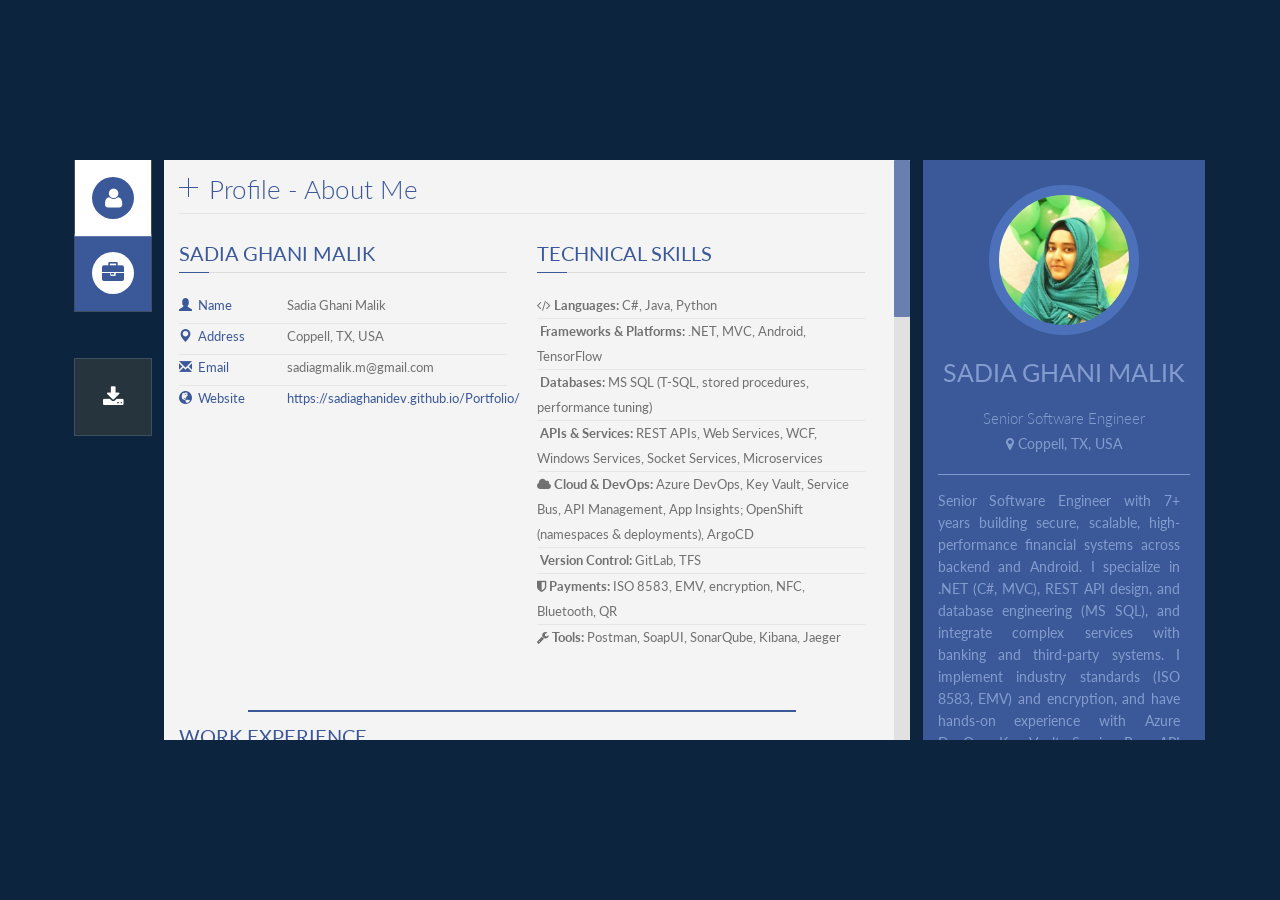
==== commit 05b72e20: "changes" ====
--- a/index.html
+++ b/index.html
@@ -33,12 +33,55 @@
                <link rel="stylesheet" type="text/css" href="css/prettyPhoto.css" />
                <!-- CSS | Google Fonts -->
                <link href="https://fonts.googleapis.com/css?family=Lato:300,400" rel='stylesheet' type='text/css'>
+                <!-- Local overrides (scrollbars + layout tweaks only) -->
                <style>
                   @media only screen and (max-width: 991px) {
                     .resp-vtabs .resp-tabs-container { margin-left: 13px; }
                   }
                   @media only screen and (min-width: 800px) and (max-width: 991px) {
                     .resp-vtabs .resp-tabs-container { margin-left: 13px; width: 89%; }
+                  }
+
+                  /* Allow both side panes to scroll */
+                  .widget-profil{ max-height:100vh; overflow-y:auto; }
+                  #profile_desc{ max-height:48vh; overflow-y:auto; padding-right:10px; }
+
+                  /* Paragraph look */
+                  #profile_info h1, #profile_info h4, #profile_info h6 { margin-bottom:8px; }
+                  #profile_desc p{
+                    margin-bottom:0;
+                    text-align: justify;
+                    text-justify: inter-word;
+                    hyphens: auto;
+                  }
+
+                  /* === Unified scrollbar styling (Firefox) === */
+                  .widget-profil,
+                  #profile_desc{
+                    scrollbar-width: thin; /* thin | auto | none */
+                    scrollbar-color: rgba(255,255,255,.38) rgba(255,255,255,.10); /* thumb | track */
+                  }
+
+                  /* === Unified scrollbar styling (WebKit: Chrome/Edge/Safari) === */
+                  .widget-profil::-webkit-scrollbar,
+                  #profile_desc::-webkit-scrollbar{
+                    width: 10px;
+                  }
+                  .widget-profil::-webkit-scrollbar-track,
+                  #profile_desc::-webkit-scrollbar-track{
+                    background: rgba(255,255,255,.10);
+                    border-radius: 10px;
+                  }
+                  .widget-profil::-webkit-scrollbar-thumb,
+                  #profile_desc::-webkit-scrollbar-thumb{
+                    background: linear-gradient(to bottom, rgba(255,255,255,.48), rgba(255,255,255,.30));
+                    border-radius: 10px;
+                    border: 2px solid transparent;   /* inset look */
+                    background-clip: content-box;
+                  }
+                  .widget-profil::-webkit-scrollbar-thumb:hover,
+                  #profile_desc::-webkit-scrollbar-thumb:hover{
+                    background: linear-gradient(to bottom, rgba(255,255,255,.65), rgba(255,255,255,.45));
                   }
                </style>
             </head>
@@ -786,6 +829,23 @@
                <script type="text/javascript" src="https://maps.googleapis.com/maps/api/js?libraries=places&key=AIzaSyDoNdvwiQR1E2EO95wiG7d4Zj0cXTL5PRQ"></script>
                <script type="text/javascript" src="js/gmaps.min.js"></script>
                <script type="text/javascript" src="js/main.js"></script>
+               <!-- Normalize wheel speed on both scroll areas -->
+               <script type="text/javascript">
+                 (function () {
+                   var SPEED = 1.6; // increase/decrease scroll speed
+                   var els = document.querySelectorAll('.widget-profil, #profile_desc');
+                   els.forEach(function(el){
+                     el.addEventListener('wheel', function(e){
+                       // Only boost when the element is scrollable vertically
+                       if (e.deltaY !== 0 && (el.scrollHeight > el.clientHeight)) {
+                         e.preventDefault();
+                         el.scrollTop += e.deltaY * SPEED;
+                       }
+                     }, {passive:false});
+                   });
+                 })();
+               </script>
+
                <script type="text/javascript">
                   var mouseX, mouseY, imageOne;
                   $(init);
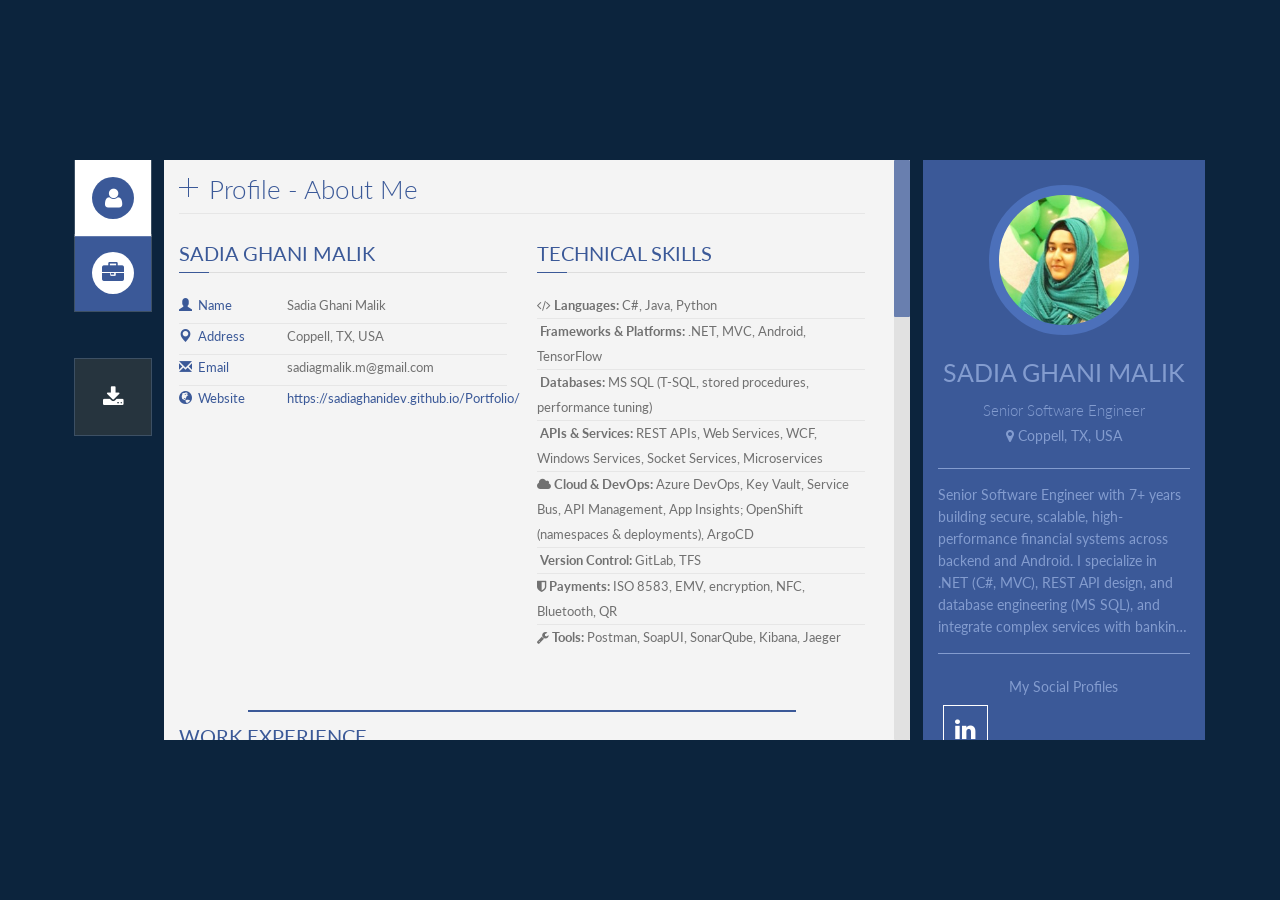
==== commit b7a30a0f: "fixes" ====
--- a/index.html
+++ b/index.html
@@ -35,53 +35,12 @@
                <link href="https://fonts.googleapis.com/css?family=Lato:300,400" rel='stylesheet' type='text/css'>
                 <!-- Local overrides (scrollbars + layout tweaks only) -->
                <style>
-                  @media only screen and (max-width: 991px) {
-                    .resp-vtabs .resp-tabs-container { margin-left: 13px; }
-                  }
-                  @media only screen and (min-width: 800px) and (max-width: 991px) {
-                    .resp-vtabs .resp-tabs-container { margin-left: 13px; width: 89%; }
-                  }
-
-                  /* Allow both side panes to scroll */
-                  .widget-profil{ max-height:100vh; overflow-y:auto; }
-                  #profile_desc{ max-height:48vh; overflow-y:auto; padding-right:10px; }
-
-                  /* Paragraph look */
-                  #profile_info h1, #profile_info h4, #profile_info h6 { margin-bottom:8px; }
+                  /* show only N lines with ellipsis in the card */
                   #profile_desc p{
-                    margin-bottom:0;
-                    text-align: justify;
-                    text-justify: inter-word;
-                    hyphens: auto;
-                  }
-
-                  /* === Unified scrollbar styling (Firefox) === */
-                  .widget-profil,
-                  #profile_desc{
-                    scrollbar-width: thin; /* thin | auto | none */
-                    scrollbar-color: rgba(255,255,255,.38) rgba(255,255,255,.10); /* thumb | track */
-                  }
-
-                  /* === Unified scrollbar styling (WebKit: Chrome/Edge/Safari) === */
-                  .widget-profil::-webkit-scrollbar,
-                  #profile_desc::-webkit-scrollbar{
-                    width: 10px;
-                  }
-                  .widget-profil::-webkit-scrollbar-track,
-                  #profile_desc::-webkit-scrollbar-track{
-                    background: rgba(255,255,255,.10);
-                    border-radius: 10px;
-                  }
-                  .widget-profil::-webkit-scrollbar-thumb,
-                  #profile_desc::-webkit-scrollbar-thumb{
-                    background: linear-gradient(to bottom, rgba(255,255,255,.48), rgba(255,255,255,.30));
-                    border-radius: 10px;
-                    border: 2px solid transparent;   /* inset look */
-                    background-clip: content-box;
-                  }
-                  .widget-profil::-webkit-scrollbar-thumb:hover,
-                  #profile_desc::-webkit-scrollbar-thumb:hover{
-                    background: linear-gradient(to bottom, rgba(255,255,255,.65), rgba(255,255,255,.45));
+                     display: -webkit-box;
+                     -webkit-line-clamp: 7; /* tweak lines */
+                     -webkit-box-orient: vertical;
+                     overflow: scroll;
                   }
                </style>
             </head>
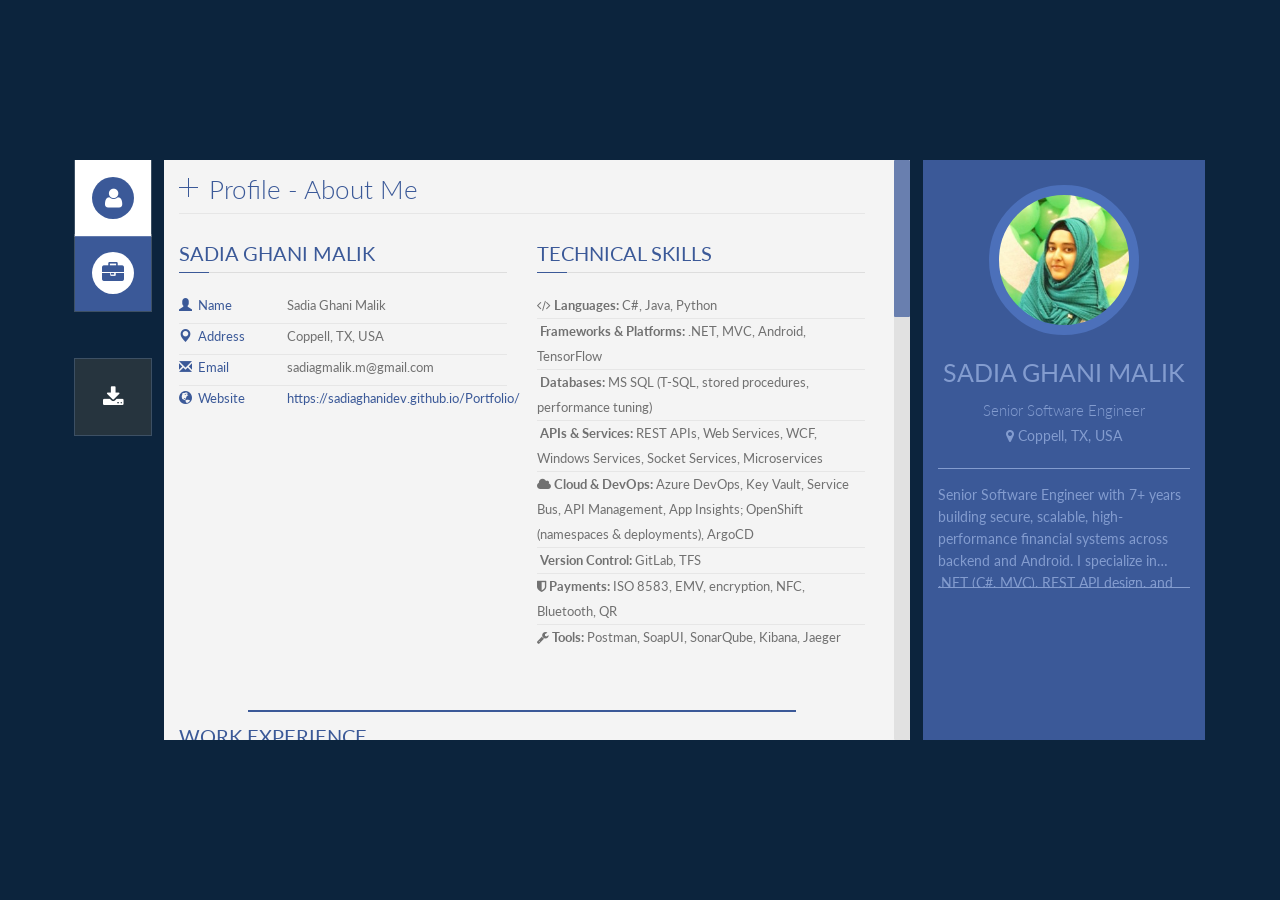
==== commit 6ea44471: "scroll changes" ====
--- a/index.html
+++ b/index.html
@@ -36,7 +36,7 @@
                 <!-- Local overrides (scrollbars + layout tweaks only) -->
                <style>
                   /* show only N lines with ellipsis in the card */
-                  #profile_desc p{
+                  #side-profile-intro{
                      display: -webkit-box;
                      -webkit-line-clamp: 7; /* tweak lines */
                      -webkit-box-orient: vertical;
@@ -75,7 +75,7 @@
                                           <div class="circle-img" id="pic_prof_2"></div>
                                        </div>
                                        <!-- End Profile Image -->
-                                       <div class="col-lg-12 col-md-12 col-sm-9 col-xs-12">
+                                       <div class="col-lg-12 col-md-12 col-sm-9 col-xs-12" id="side-profile-intro">
                                           <!-- Profile info -->
                                           <div id="profile_info">
                                              <h1 id="name" class="transition-02">Sadia Ghani Malik</h1>
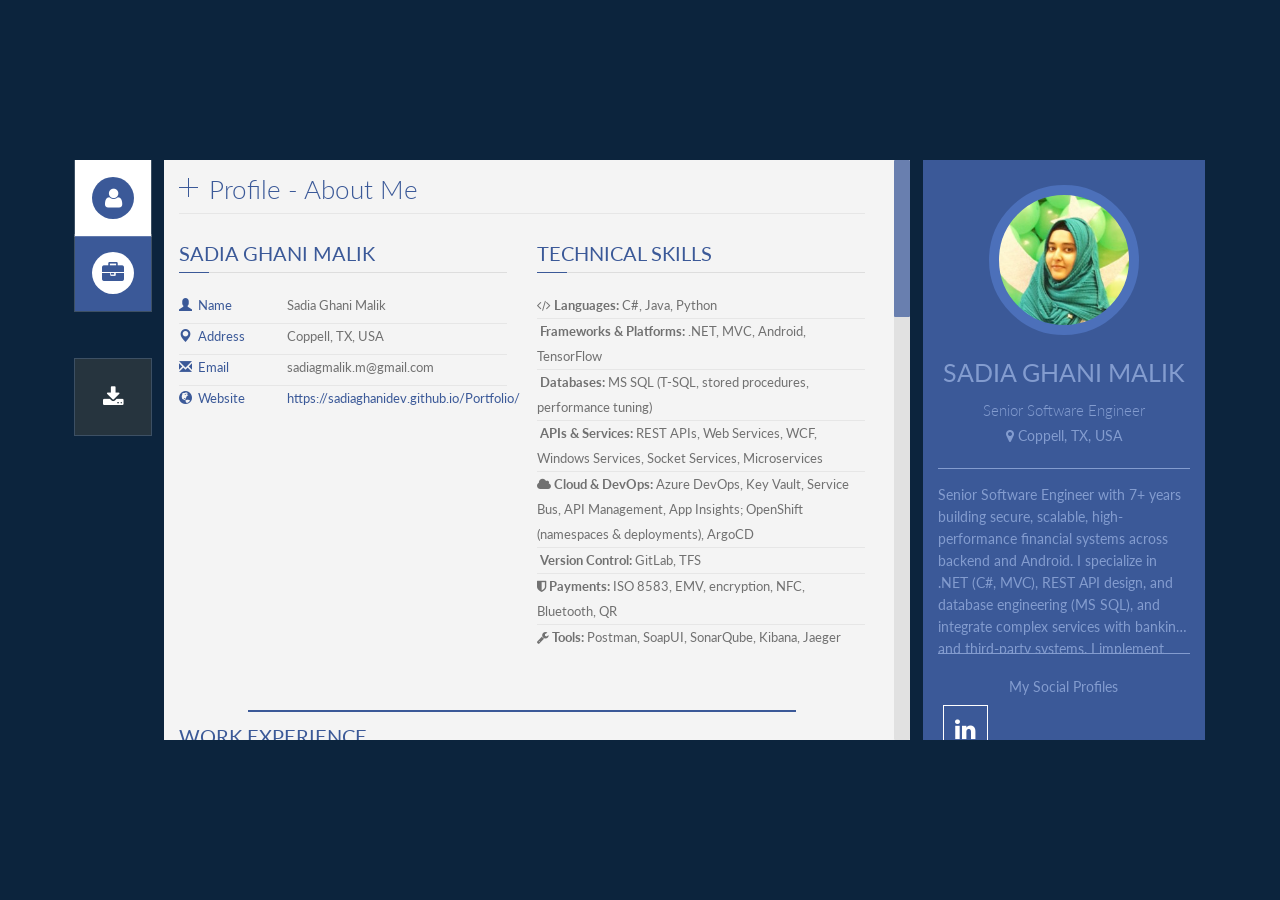
==== commit cf293a3e: "fix" ====
--- a/index.html
+++ b/index.html
@@ -36,7 +36,7 @@
                 <!-- Local overrides (scrollbars + layout tweaks only) -->
                <style>
                   /* show only N lines with ellipsis in the card */
-                  #side-profile-intro{
+                  #profile_desc{
                      display: -webkit-box;
                      -webkit-line-clamp: 7; /* tweak lines */
                      -webkit-box-orient: vertical;
@@ -75,7 +75,7 @@
                                           <div class="circle-img" id="pic_prof_2"></div>
                                        </div>
                                        <!-- End Profile Image -->
-                                       <div class="col-lg-12 col-md-12 col-sm-9 col-xs-12" id="side-profile-intro">
+                                       <div class="col-lg-12 col-md-12 col-sm-9 col-xs-12">
                                           <!-- Profile info -->
                                           <div id="profile_info">
                                              <h1 id="name" class="transition-02">Sadia Ghani Malik</h1>
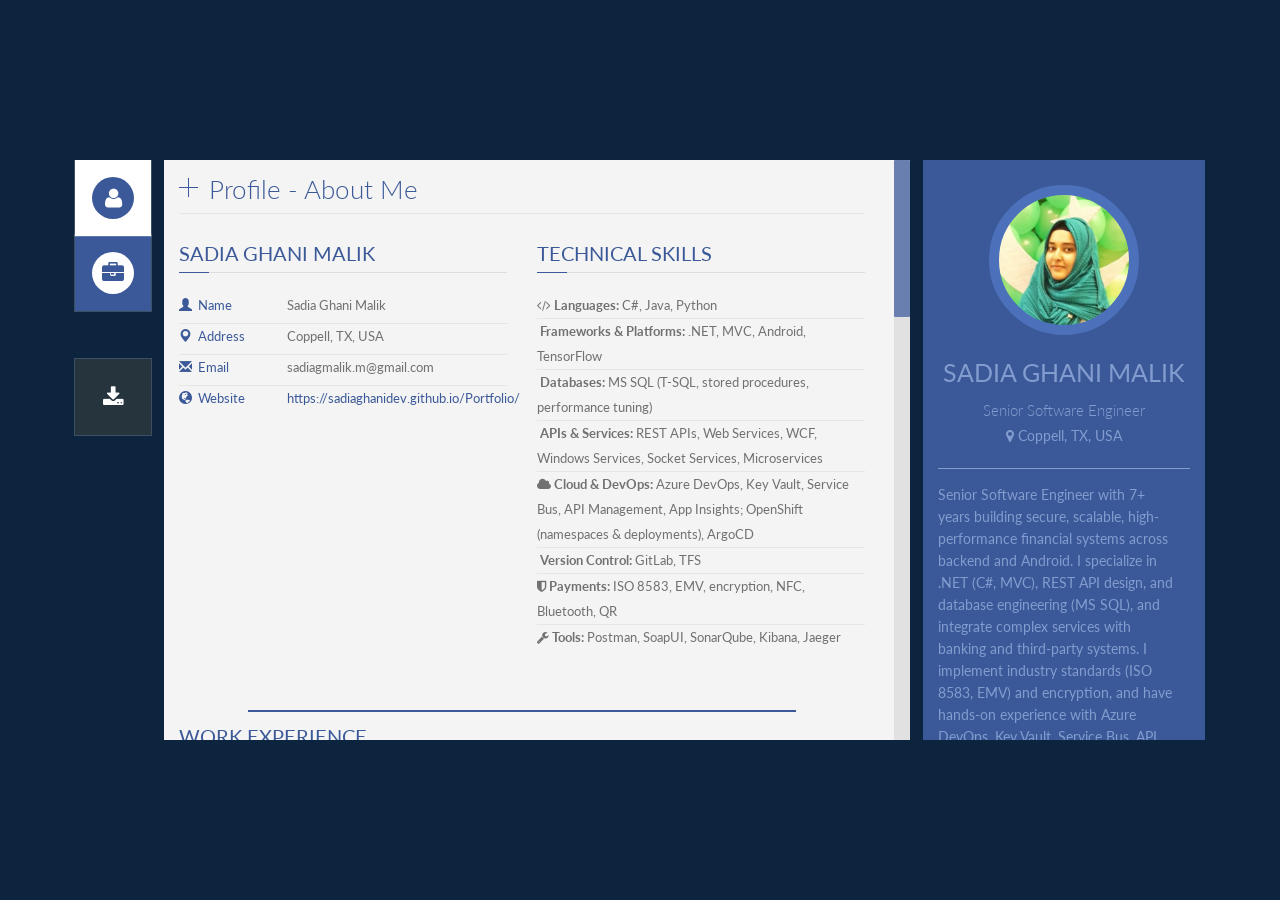
==== commit eacc4826: "fix" ====
--- a/index.html
+++ b/index.html
@@ -35,14 +35,57 @@
                <link href="https://fonts.googleapis.com/css?family=Lato:300,400" rel='stylesheet' type='text/css'>
                 <!-- Local overrides (scrollbars + layout tweaks only) -->
                <style>
-                  /* show only N lines with ellipsis in the card */
-                  #profile_desc{
-                     display: -webkit-box;
-                     -webkit-line-clamp: 7; /* tweak lines */
-                     -webkit-box-orient: vertical;
-                     overflow: scroll;
-                  }
-               </style>
+                     /* TARGET ONLY the right profile summary scroll area */
+                     #profile_desc{
+                        /* keep your earlier settings */
+                        max-height:48vh;
+                        overflow-y:auto;
+                        padding-right:10px; /* room for the styled thumb */
+                        
+                        /* Firefox */
+                        scrollbar-width: thin; /* auto | thin | none */
+                        scrollbar-color: rgba(255,255,255,.38) rgba(255,255,255,.08); /* thumb | track */
+                     }
+
+                     /* WebKit (Chrome/Edge/Safari) */
+                     #profile_desc::-webkit-scrollbar{
+                        width: 10px;
+                     }
+                     #profile_desc::-webkit-scrollbar-track{
+                        background: rgba(255,255,255,.08);
+                        border-radius: 10px;
+                     }
+                     #profile_desc::-webkit-scrollbar-thumb{
+                        background: linear-gradient(
+                           to bottom,
+                           rgba(255,255,255,.45),
+                           rgba(255,255,255,.30)
+                        );
+                        border-radius: 10px;
+                        border: 2px solid transparent;     /* creates a nice inset look */
+                        background-clip: content-box;
+                     }
+                     #profile_desc::-webkit-scrollbar-thumb:hover{
+                        background: linear-gradient(
+                           to bottom,
+                           rgba(255,255,255,.65),
+                           rgba(255,255,255,.45)
+                        );
+                     }
+
+                     /* Optional: style the whole right card if it can scroll, too */
+                     .widget-profil{
+                        max-height:100vh;
+                        overflow-y:auto;
+                        scrollbar-width: thin;
+                        scrollbar-color: rgba(255,255,255,.35) transparent;
+                     }
+                     .widget-profil::-webkit-scrollbar{ width: 10px; }
+                     .widget-profil::-webkit-scrollbar-thumb{
+                        background: rgba(255,255,255,.28);
+                        border-radius: 10px;
+                     }
+                     </style>
             </head>
             <body>
                <!--[if lt IE 7]>
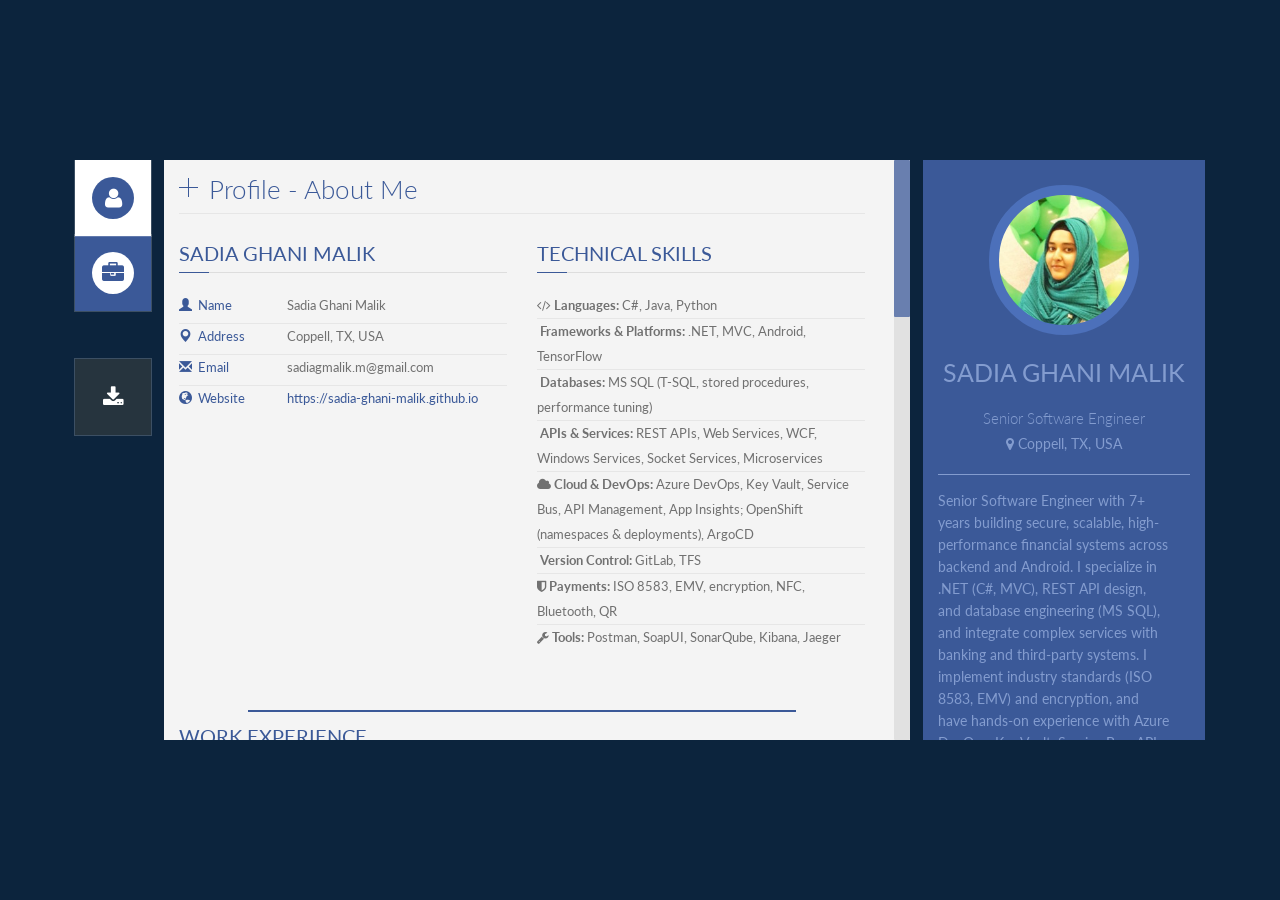
==== commit a4a699fa: "fix" ====
--- a/index.html
+++ b/index.html
@@ -33,59 +33,65 @@
                <link rel="stylesheet" type="text/css" href="css/prettyPhoto.css" />
                <!-- CSS | Google Fonts -->
                <link href="https://fonts.googleapis.com/css?family=Lato:300,400" rel='stylesheet' type='text/css'>
-                <!-- Local overrides (scrollbars + layout tweaks only) -->
+
+               <!-- Local overrides (scrollbars + layout tweaks only) -->
                <style>
-                     /* TARGET ONLY the right profile summary scroll area */
-                     #profile_desc{
-                        /* keep your earlier settings */
-                        max-height:48vh;
-                        overflow-y:auto;
-                        padding-right:10px; /* room for the styled thumb */
-                        
-                        /* Firefox */
-                        scrollbar-width: thin; /* auto | thin | none */
-                        scrollbar-color: rgba(255,255,255,.38) rgba(255,255,255,.08); /* thumb | track */
-                     }
-
-                     /* WebKit (Chrome/Edge/Safari) */
-                     #profile_desc::-webkit-scrollbar{
-                        width: 10px;
-                     }
-                     #profile_desc::-webkit-scrollbar-track{
-                        background: rgba(255,255,255,.08);
-                        border-radius: 10px;
-                     }
-                     #profile_desc::-webkit-scrollbar-thumb{
-                        background: linear-gradient(
-                           to bottom,
-                           rgba(255,255,255,.45),
-                           rgba(255,255,255,.30)
-                        );
-                        border-radius: 10px;
-                        border: 2px solid transparent;     /* creates a nice inset look */
-                        background-clip: content-box;
-                     }
-                     #profile_desc::-webkit-scrollbar-thumb:hover{
-                        background: linear-gradient(
-                           to bottom,
-                           rgba(255,255,255,.65),
-                           rgba(255,255,255,.45)
-                        );
-                     }
-
-                     /* Optional: style the whole right card if it can scroll, too */
-                     .widget-profil{
-                        max-height:100vh;
-                        overflow-y:auto;
-                        scrollbar-width: thin;
-                        scrollbar-color: rgba(255,255,255,.35) transparent;
-                     }
-                     .widget-profil::-webkit-scrollbar{ width: 10px; }
-                     .widget-profil::-webkit-scrollbar-thumb{
-                        background: rgba(255,255,255,.28);
-                        border-radius: 10px;
-                     }
-                     </style>
+                  @media only screen and (max-width: 991px) {
+                    .resp-vtabs .resp-tabs-container { margin-left: 13px; }
+                  }
+                  @media only screen and (min-width: 800px) and (max-width: 991px) {
+                    .resp-vtabs .resp-tabs-container { margin-left: 13px; width: 89%; }
+                  }
+
+                  /* Allow both side panes to scroll */
+                  .widget-profil{ max-height:100vh; overflow-y:auto; }
+
+                  /* === FIX profile_desc overflow & look === */
+                  #profile_desc{
+                    max-height:48vh;             /* visible height */
+                    overflow-y:auto;             /* vertical scroll only */
+                    overflow-x:hidden;           /* NO horizontal bar */
+                    padding-right:10px;          /* space for thumb */
+                    scrollbar-gutter: stable;    /* keep layout steady */
+                    overscroll-behavior: contain;
+
+                    /* text */
+                    text-align: justify;
+                    text-justify: inter-word;
+                    hyphens: auto;
+                    word-break: break-word;      /* prevent long tokens overflow */
+                    overflow-wrap: anywhere;
+                  }
+                  #profile_desc p{ margin-bottom:0; }
+
+                  #profile_info h1, #profile_info h4, #profile_info h6 { margin-bottom:8px; }
+
+                  /* Unified scrollbar styling (Firefox) */
+                  .widget-profil,
+                  #profile_desc{
+                    scrollbar-width: thin;
+                    scrollbar-color: rgba(255,255,255,.38) rgba(255,255,255,.10);
+                  }
+                  /* Unified scrollbar styling (WebKit) */
+                  .widget-profil::-webkit-scrollbar,
+                  #profile_desc::-webkit-scrollbar{ width:10px; }
+                  .widget-profil::-webkit-scrollbar-track,
+                  #profile_desc::-webkit-scrollbar-track{
+                    background: rgba(255,255,255,.10);
+                    border-radius:10px;
+                  }
+                  .widget-profil::-webkit-scrollbar-thumb,
+                  #profile_desc::-webkit-scrollbar-thumb{
+                    background: linear-gradient(to bottom, rgba(255,255,255,.48), rgba(255,255,255,.30));
+                    border-radius:10px;
+                    border:2px solid transparent;
+                    background-clip: content-box;
+                  }
+                  .widget-profil::-webkit-scrollbar-thumb:hover,
+                  #profile_desc::-webkit-scrollbar-thumb:hover{
+                    background: linear-gradient(to bottom, rgba(255,255,255,.65), rgba(255,255,255,.45));
+                  }
+               </style>
             </head>
             <body>
                <!--[if lt IE 7]>
@@ -180,7 +186,7 @@
                                                       <li>
                                                          <i class="glyphicon glyphicon-map-marker"></i>
                                                          <label>Address</label>
-                                                         <span class="value"> Coppell, TX, USA</span>
+                                                         <span class="value">Coppell, TX, USA</span>
                                                          <div class="clear"></div>
                                                       </li>
                                                       <li>
@@ -192,7 +198,7 @@
                                                       <li>
                                                          <i class="glyphicon glyphicon-globe"></i>
                                                          <label>Website</label>
-                                                         <span class="value"><a href="#" target="_blank">https://sadiaghanidev.github.io/Portfolio/</a></span>
+                                                         <span class="value"><a href="#" target="_blank">https://sadia-ghani-malik.github.io</a></span>
                                                          <div class="clear"></div>
                                                       </li>
                                                    </ul>
@@ -293,7 +299,7 @@
                                                 </li>
                                              </ul>
 
-                                             <!-- Services (kept, but clarified) -->
+                                             <!-- Services -->
                                              <div class="clear"></div>
                                              <div class="border-list"></div>
                                              <div class="row" id="services" style="margin-left:2px">
@@ -350,6 +356,8 @@
                                                 </ul>
 
                                                 <div id="portfoliolist">
+                                                   <!-- (portfolio items unchanged) -->
+                                                    <div id="portfoliolist">
                                                    <!-- ScanNPay items (unchanged) -->
                                                    <div class="portfolio catScanNPay" data-cat="catScanNPay">
                                                       <div class="portfolio-wrapper">
@@ -831,14 +839,14 @@
                <script type="text/javascript" src="https://maps.googleapis.com/maps/api/js?libraries=places&key=AIzaSyDoNdvwiQR1E2EO95wiG7d4Zj0cXTL5PRQ"></script>
                <script type="text/javascript" src="js/gmaps.min.js"></script>
                <script type="text/javascript" src="js/main.js"></script>
+
                <!-- Normalize wheel speed on both scroll areas -->
                <script type="text/javascript">
                  (function () {
-                   var SPEED = 1.6; // increase/decrease scroll speed
+                   var SPEED = 1.6; // tweak for faster/slower scrolling
                    var els = document.querySelectorAll('.widget-profil, #profile_desc');
                    els.forEach(function(el){
                      el.addEventListener('wheel', function(e){
-                       // Only boost when the element is scrollable vertically
                        if (e.deltaY !== 0 && (el.scrollHeight > el.clientHeight)) {
                          e.preventDefault();
                          el.scrollTop += e.deltaY * SPEED;
@@ -866,3 +874,4 @@
                <!--[if lt IE 9]><script src="http://html5shiv.googlecode.com/svn/trunk/html5.js"></script><![endif]-->
             </body>
          </html>
+ 
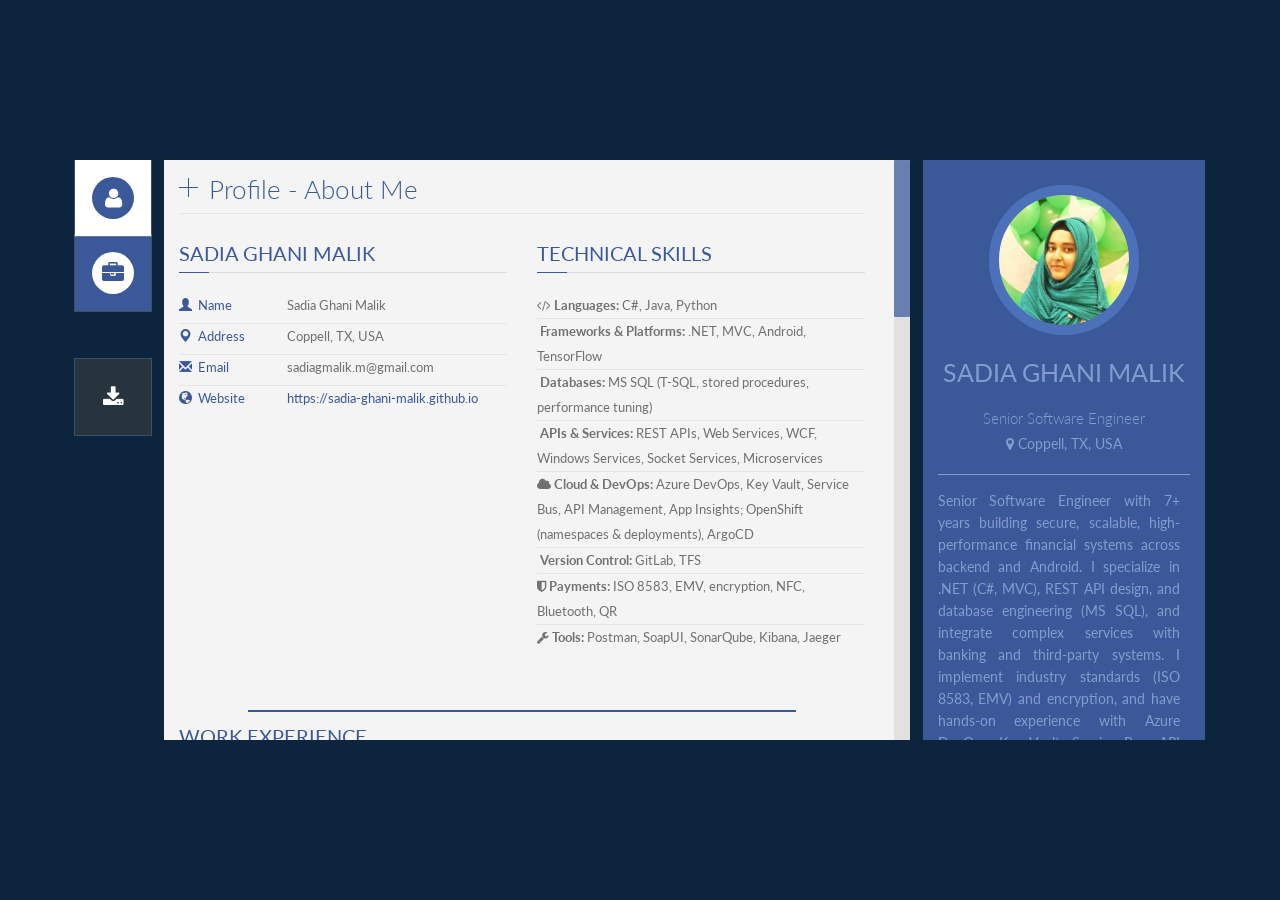
==== commit 859199bf: "fix" ====
--- a/index.html
+++ b/index.html
@@ -62,15 +62,14 @@
                     word-break: break-word;      /* prevent long tokens overflow */
                     overflow-wrap: anywhere;
                   }
-                  #profile_desc p{ margin-bottom:0; }
+                  #profile_desc p{ margin-bottom:0; text-align: justify; }
 
                   #profile_info h1, #profile_info h4, #profile_info h6 { margin-bottom:8px; }
 
                   /* Unified scrollbar styling (Firefox) */
                   .widget-profil,
                   #profile_desc{
-                    scrollbar-width: thin;
-                    scrollbar-color: rgba(255,255,255,.38) rgba(255,255,255,.10);
+                    scrollbar-width: none;
                   }
                   /* Unified scrollbar styling (WebKit) */
                   .widget-profil::-webkit-scrollbar,
